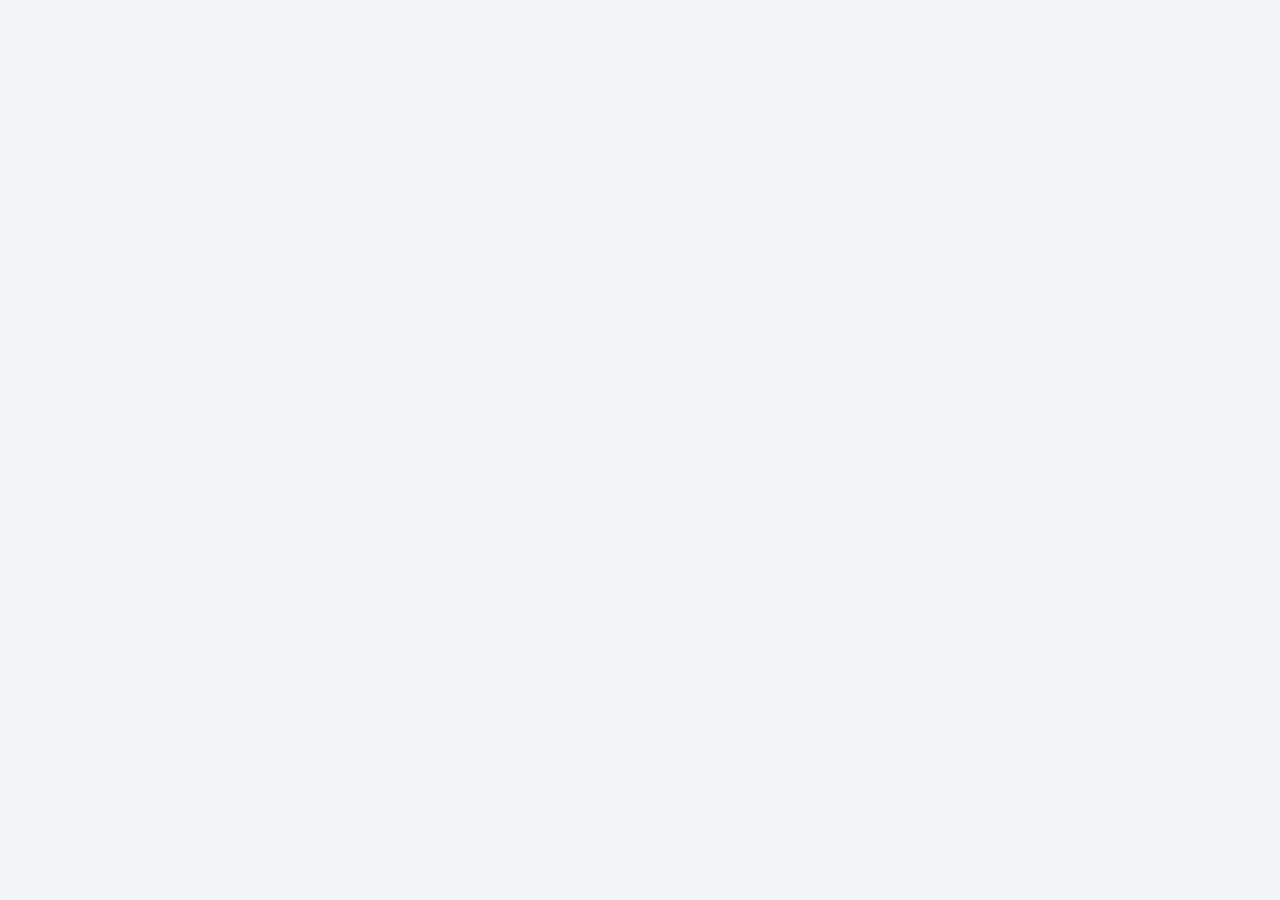
==== src/main/webapp/index.html @ 4ae6b3f8 "feat: 登录失败锁定落库持久化 + 前端 JSDoc 全量补齐 + 量纲口径统一 安全（P1-4）: - 新增 login_attempts 表（第 27 张表），失败计数与锁定截止时间持久化，T" ====
<!DOCTYPE html>
<html lang="zh-CN">
<head>
<meta charset="UTF-8">
<meta name="viewport" content="width=1440">
<title>监测总览 · 追风者 台风实况监测与灾害辅助分析平台</title>
<link rel="icon" type="image/svg+xml" href="assets/svg/logo-typhoon.svg">
<link rel="stylesheet" href="vendor/bootstrap.min.css">
<link rel="stylesheet" href="css/tokens.css">
<link rel="stylesheet" href="css/app.css">
<link rel="stylesheet" href="css/pages.css">
</head>
<body>
<div class="app">
  <header id="app-header"></header>
  <div class="page-title-bar" id="page-title"></div>
  <main class="page-body" id="page-body"></main>
</div>

<script src="vendor/jquery.min.js"></script>
<script src="vendor/bootstrap.bundle.min.js"></script>
<script src="js/api.js"></script>
<script src="js/ui.js"></script>
<script src="js/layout.js"></script>
<script src="js/pages/overview.js"></script>
</body>
</html>
---- src/main/webapp/css/tokens.css ----
/* ==========================================================================
   追风者 · 台风实况监测与灾害辅助分析平台
   Design Tokens —— 全部数值取自 Ardot 设计稿（fileId 728955385585345）
   颜色由设计稿 0~1 浮点值换算：hex = round(v * 255)
   ========================================================================== */

:root {
  /* ---------- 品牌与中性色 ---------- */
  --brand:        #0E5484;   /* 主色 · 平台蓝 */
  --brand-light:  #7FC4E8;   /* Logo 副弧线 / 地图海域点缀 */
  --ink:          #152A3D;   /* 正文 */
  --ink-2:        #5B6B7B;   /* 次要文字 */
  --ink-3:        #93A1B0;   /* 弱化文字 / 占位符 */
  --bg:           #F2F5F8;   /* 页面背景 / 内嵌块底 */
  --card:         #FFFFFF;   /* 卡片底 */
  --line:         #E4E9EF;   /* 边框 / 分隔线 */
  --row-alt:      #F7F9FB;   /* 表格隔行底 / 表头底 */
  --divider:      #D8E0E8;   /* 标题竖分隔条 */
  --brand-soft:   #E8F1F8;   /* 选中态浅蓝底（Tab / 图层开关 / 列表项） */

  /* ---------- 语义状态 ---------- */
  --danger:       #D8322B;   /* 未读红点 */
  --ok:           #2FA84F;
  --ok-bg:        #E8F6ED;
  --warn-ink:     #8A6A2A;
  --warn-bg:      #FFF8E8;
  --warn-line:    #F0DFB8;
  --high-ink:     #C0491F;
  --high-bg:      #F5E9E5;

  /* ---------- 台风强度等级（中国气象局分级） ---------- */
  --ty-ts:        #2FA84F;   /* 热带风暴 */
  --ty-sts:       #C77400;   /* 强热带风暴 */
  --ty-ty:        #E8833A;   /* 台风 */
  --ty-sty:       #D8322B;   /* 强台风 */
  --ty-super:     #8B4BB8;   /* 超强台风 */

  /* ---------- 预报机构标识色（forecast_agencies.display_color） ---------- */
  --ag-cma:       #E60012;   /* 中央气象台 */
  --ag-jma:       #0066CC;   /* 日本气象厅 */
  --ag-jtwc:      #FF9900;   /* 美国联合台风预警中心 */
  --ag-hko:       #00A650;   /* 中国香港天文台 */
  --ag-kma:       #8A2BE2;   /* 韩国气象厅 */
  --ag-ecmwf:     #964B00;   /* 欧洲中期天气预报中心 */
  --ag-nmc:       #2E8B57;   /* 国家气象中心 */
  --ag-sti:       #4169E1;   /* 上海台风研究所 */
  --ag-nchmf:     #FF6347;   /* 越南国家水文气象预报中心 */
  --ag-pagasa:    #FF00FF;   /* 菲律宾大气地球物理和天文管理局 */

  /* ---------- 地图图层 ---------- */
  --map-ocean:    #16283C;   /* 深色海面 */
  --map-land:     #1B4A69;   /* 陆地色块 */
  --map-land-2:   #31739A;   /* 次一级陆地 */
  --map-grid:     #2B5A7C;   /* 经纬网格（0.45 透明度） */
  --map-coast:    #5C8CB0;   /* 海岸线 */
  --map-label:    #9CC2DC;   /* 城市标注文字 */
  --map-axis:     #5C8CB0;   /* 经纬度刻度文字 */
  --map-sea:      #35688C;   /* 海域名称文字 */
  --map-frame:    #0E3B59;   /* 地图底（海域）底色，取自设计稿 */
  --map-legend-bg: rgba(13, 41, 64, 0.88);

  /* ---------- 圆角 ---------- */
  --r-card:  10px;
  --r-sm:     8px;
  --r-inner:  6px;
  --r-pill:   4px;

  /* ---------- 间距 ---------- */
  --gap-section:  12px;   /* 卡片之间 */
  --gap-card:     10px;   /* 卡片内元素之间 */
  --gap-inline:    8px;
  --pad-page:     16px;
  --pad-card:     16px;
  --pad-row:      10px;
  --pad-head:     10px;

  /* ---------- 尺寸 ---------- */
  --page-w:      1440px;
  --header-h:      60px;
  --col-side:     340px;
  --col-left:     276px;

  /* ---------- 字体 ---------- */
  --font-base: "Noto Sans SC", "PingFang SC", "Microsoft YaHei", "Hiragino Sans GB", sans-serif;
  --font-num:  "Inter", "Helvetica Neue", Arial, sans-serif;

  --fs-page-title: 18px;
  --fs-card-title: 14px;
  --fs-nav:        14px;
  --fs-body:       12px;
  --fs-head:       11px;
  --fs-sub:        11px;
  --fs-mini:       10px;
  --fs-metric:     22px;

  --fw-regular: 400;
  --fw-medium:  500;
  --fw-semi:    600;
  --fw-bold:    700;
}
---- src/main/webapp/css/app.css ----
/* ==========================================================================
   追风者 · 组件与布局系统
   类名由设计稿图层名转 kebab-case（如「卡片标题行」→ .panel-head）
   ========================================================================== */

/* ---------- Reset ---------- */
*, *::before, *::after { box-sizing: border-box; }
html, body { margin: 0; padding: 0; }
body {
  font-family: var(--font-base);
  font-size: var(--fs-body);
  color: var(--ink);
  background: var(--bg);
  -webkit-font-smoothing: antialiased;
  -moz-osx-font-smoothing: grayscale;
}
h1, h2, h3, h4, p { margin: 0; }
ul { margin: 0; padding: 0; list-style: none; }
a { color: inherit; text-decoration: none; }
button { font: inherit; color: inherit; background: none; border: 0; padding: 0; cursor: pointer; }
input, select { font: inherit; color: inherit; }
table { border-collapse: collapse; }

/* 数字统一使用 Inter（与设计稿一致） */
.num, .metric-value, .kv-value, .trow .cell-num { font-family: var(--font-num); }

/* ---------- App Shell ---------- */
.app {
  min-width: var(--page-w);
  min-height: 100vh;
  display: flex;
  flex-direction: column;
  background: var(--bg);
}

/* ---------- App Header / 全局导航 ---------- */
.app-header {
  flex: none;
  height: var(--header-h);
  padding: 0 20px;
  display: flex;
  align-items: center;
  justify-content: space-between;
  background: var(--card);
  border-bottom: 1px solid var(--line);
}
.brand { display: flex; align-items: center; gap: 10px; }
.brand-logo { width: 32px; height: 32px; display: block; flex: none; }
.brand-text { display: flex; flex-direction: column; gap: 1px; }
.brand-name { font-size: 17px; font-weight: var(--fw-bold); color: var(--brand); line-height: 1.15; }
.brand-sub { font-size: 9px; color: var(--ink-3); line-height: 1.15; white-space: nowrap; }

.main-nav { display: flex; align-items: center; gap: 24px; }
.navlink {
  font-size: var(--fs-nav);
  line-height: 20px;
  color: var(--ink-2);
  white-space: nowrap;
  transition: color .15s;
}
.navlink:hover { color: var(--brand); }
.navlink.is-active { color: var(--brand); font-weight: var(--fw-medium); }

.header-tools { display: flex; align-items: center; gap: 12px; }
.search-box {
  display: flex; align-items: center; gap: 8px;
  width: 196px; height: 34px; padding: 0 8px;
  background: var(--bg); border-radius: var(--r-inner);
}
.search-box svg { flex: none; }
.search-box input {
  width: 100%; border: 0; background: none; outline: none;
  font-size: 12px; color: var(--ink);
}
.search-box input::placeholder { color: var(--ink-3); }
.icon-btn {
  position: relative; flex: none;
  width: 34px; height: 34px; border-radius: var(--r-inner);
  background: var(--bg); display: grid; place-items: center;
}
.icon-btn:hover { background: #E8EEF4; }
.dot-badge {
  position: absolute; right: 4px; top: 6px;
  width: 8px; height: 8px; border-radius: 50%;
  background: var(--danger); border: 1px solid var(--card);
}
/* 未读数量「取不到」时的第三态：空心灰点。
   既不能画成红点（会谎称有未读），也不能直接隐藏（会谎称已全部读过）。
   悬停时由 JS 写上 title 说明原因。 */
.dot-badge.is-error {
  background: transparent;
  border-color: var(--text-3, #9AA7B2);
}
.user-chip {
  display: flex; align-items: center; gap: 8px;
  padding: 3px 6px; margin: -3px -6px;      /* 负边距抵消内边距：hover 底色有留白，静态几何仍与设计稿一致 */
  border-radius: var(--r-inner);
  cursor: pointer; transition: background .15s;
}
.user-chip:hover { background: #EDF2F7; }
.hs-user.is-open .user-chip { background: #E6EDF4; }   /* 无下拉箭头，用底色表示展开态 */
.user-chip:focus-visible { outline: 2px solid var(--brand-light); outline-offset: 1px; }
.avatar {
  width: 30px; height: 30px; border-radius: 50%; flex: none;
  background: var(--brand); color: #fff;
  font-size: 13px; font-weight: var(--fw-medium);
  display: grid; place-items: center;
}
.avatar.is-lg { width: 38px; height: 38px; font-size: 15px; }
.user-name { font-size: 13px; color: var(--ink); white-space: nowrap; }

/* 品牌区可点回首页 */
.brand { border-radius: var(--r-inner); cursor: pointer; }
.brand:hover .brand-name { color: #0B4470; }
.brand:focus-visible { outline: 2px solid var(--brand-light); outline-offset: 2px; }

/* ---------- 顶栏下拉面板（搜索 / 通知 / 用户菜单） ---------- */
.hdrop { position: relative; display: flex; align-items: center; flex: none; }
.hdrop .search-box { cursor: pointer; }

.drop-panel {
  position: absolute; top: calc(100% + 8px); z-index: 60;
  background: var(--card);
  border: 1px solid var(--line);
  border-radius: var(--r-sm);
  box-shadow: 0 8px 24px rgba(18, 43, 66, .14), 0 2px 6px rgba(18, 43, 66, .06);
  opacity: 0; visibility: hidden; transform: translateY(-4px);
  transition: opacity .16s, transform .16s, visibility .16s;
  overflow: hidden;
}
.hdrop.is-open .drop-panel { opacity: 1; visibility: visible; transform: translateY(0); }

.drop-panel.is-search { left: 0; width: 300px; }
.drop-panel.is-notice { right: 0; width: 330px; }
.drop-panel.is-user   { right: 0; width: 208px; }

.drop-head {
  display: flex; align-items: center; justify-content: space-between;
  padding: 10px 12px; border-bottom: 1px solid var(--line);
}
.drop-title { font-size: var(--fs-card-title); font-weight: var(--fw-medium); color: var(--ink); }
.drop-sub { font-size: var(--fs-mini); color: var(--ink-3); }
.drop-body { max-height: 340px; overflow-y: auto; }
.drop-empty { padding: 22px 12px; text-align: center; font-size: var(--fs-body); color: var(--ink-3); }

/* 搜索结果条目 */
.sr-item {
  display: flex; align-items: center; gap: 8px;
  padding: 9px 12px; border-bottom: 1px solid var(--line);
  transition: background .13s;
}
.sr-item:last-child { border-bottom: 0; }
.sr-item:hover { background: var(--brand-soft); }
.sr-name { font-size: var(--fs-body); color: var(--ink); font-weight: var(--fw-medium); }
.sr-code { font-size: var(--fs-sub); color: var(--ink-3); font-family: var(--font-num); }
.sr-item .tag { margin-left: auto; }
.sr-live { font-size: var(--fs-mini); color: var(--ok); white-space: nowrap; }

/* 通知条目 */
.nt-item {
  position: relative; display: flex; gap: 10px; align-items: flex-start;
  padding: 10px 12px 10px 15px; border-bottom: 1px solid var(--line);
  transition: background .13s;
}
.nt-item:last-child { border-bottom: 0; }
.nt-item:hover { background: var(--row-alt); }
.nt-bar { position: absolute; left: 0; top: 0; bottom: 0; width: 3px; }
.nt-item.level-warn .nt-bar { background: var(--danger); }
.nt-item.level-info .nt-bar { background: var(--brand); }
.nt-item.level-ok   .nt-bar { background: var(--ok); }
.nt-main { display: flex; flex-direction: column; gap: 3px; min-width: 0; flex: 1; }
.nt-title { font-size: var(--fs-body); color: var(--ink); font-weight: var(--fw-medium); }
.nt-desc { font-size: var(--fs-sub); color: var(--ink-2); line-height: 1.5; }
.nt-time { font-size: var(--fs-mini); color: var(--ink-3); flex: none; font-family: var(--font-num); }

/* 用户菜单 */
.drop-hero {
  display: flex; align-items: center; gap: 10px;
  padding: 12px; border-bottom: 1px solid var(--line);
}
.dh-text { display: flex; flex-direction: column; gap: 2px; min-width: 0; }
.dh-name { font-size: var(--fs-body); font-weight: var(--fw-medium); color: var(--ink); }
.dh-sub { font-size: var(--fs-mini); color: var(--ink-3); overflow: hidden; text-overflow: ellipsis; }
.drop-item {
  display: block; width: 100%; text-align: left;
  padding: 9px 12px; font-size: var(--fs-body); color: var(--ink);
  transition: background .13s;
}
.drop-item:hover { background: var(--brand-soft); color: var(--brand); }
.drop-item.is-danger { color: var(--danger); border-top: 1px solid var(--line); }
.drop-item.is-danger:hover { background: #FBEBEA; color: var(--danger); }

/* 通知红点：查看后清除 */
.dot-badge.is-cleared { display: none; }

/* ---------- 轻提示 ---------- */
.zfz-toast {
  position: fixed; left: 50%; bottom: 40px; z-index: 200;
  transform: translate(-50%, 12px);
  padding: 9px 16px; border-radius: var(--r-sm);
  background: rgba(21, 42, 61, .92); color: #fff;
  font-size: var(--fs-body); white-space: nowrap;
  opacity: 0; pointer-events: none;
  transition: opacity .2s, transform .2s;
}
.zfz-toast.is-show { opacity: 1; transform: translate(-50%, 0); }

/* ---------- 页面标题行 ---------- */
.page-title-bar {
  flex: none;
  display: flex; align-items: center; justify-content: space-between;
  gap: 10px; padding: 12px;
}
.title-group { display: flex; align-items: center; gap: 10px; }
/* 设计稿中 P2/P3/P4/P5 的标题行为整组居中（P1/P6-P10 为左对齐） */
.title-group.is-centered { margin-left: auto; margin-right: auto; }
.page-title { font-size: var(--fs-page-title); font-weight: var(--fw-medium); color: var(--ink); line-height: 1.4; white-space: nowrap; }
.title-sep { width: 1px; height: 14px; background: var(--divider); flex: none; }
.page-desc { font-size: 12px; color: var(--ink-3); white-space: nowrap; }
.title-meta { display: flex; align-items: center; gap: 10px; }
.title-meta .meta-item { display: flex; align-items: center; gap: 6px; font-size: 11px; color: var(--ink-3); white-space: nowrap; }
.title-meta .meta-item.is-ok { color: var(--ok); }

/* ---------- 页面主体与列 ---------- */
.page-body {
  flex: 1;
  display: flex; align-items: flex-start; gap: var(--gap-section);
  padding: var(--pad-page);
  min-height: 0;
}
.colstack { display: flex; flex-direction: column; gap: var(--gap-section); min-width: 0; }
.col-left  { width: 264px; flex: none; }
.col-map   { flex: 1; }
.col-right { width: 316px; flex: none; }
.col-main  { flex: 1; }
.col-side  { width: var(--col-side); flex: none; }
.col-fill  { flex: 1; }

/* ---------- 卡片 ---------- */
.panel {
  background: var(--card);
  border-radius: var(--r-card);
  padding: var(--pad-card);
  display: flex; flex-direction: column; gap: var(--gap-card);
  /* Ardot 的描边绘制在边框内侧，用 inset 阴影等价实现，不占用布局尺寸 */
  box-shadow: inset 0 0 0 1px var(--line);
}
.panel.is-flush { padding: 0; gap: 0; overflow: hidden; }
.panel.is-tight { gap: 9px; }
.panel.is-warn { background: var(--warn-bg); border: 1px solid var(--warn-line); }
.panel.is-soft { background: var(--bg); }

.panel-head {
  display: flex; align-items: center; justify-content: space-between;
  gap: 8px;
}
.panel-head.is-top { align-items: flex-start; }
.panel-title { font-size: var(--fs-card-title); font-weight: var(--fw-medium); color: var(--ink); line-height: 1.35; }
.panel-sub { font-size: var(--fs-sub); color: var(--ink-3); line-height: 1.4; white-space: nowrap; }
.panel-title-row { display: flex; align-items: baseline; gap: 8px; }

/* ---------- 表格（CSS Grid，列宽取自设计稿） ---------- */
.tbl { display: flex; flex-direction: column; gap: var(--gap-card); }
.tbl-head, .trow {
  display: grid;
  grid-template-columns: var(--cols);
  gap: 10px;
  align-items: center;
  padding: var(--pad-head) var(--pad-row);
  border-radius: var(--r-inner);
}
.tbl-head {
  background: var(--row-alt);
  font-size: var(--fs-head); font-weight: var(--fw-medium); color: var(--ink-2);
  line-height: 1.5;
}
.trow { font-size: var(--fs-body); color: var(--ink-2); line-height: 1.5; }
.trow.is-alt { background: var(--row-alt); }
.trow .cell-strong { color: var(--ink); font-weight: var(--fw-medium); }
.trow .cell-num { color: var(--ink-2); }
.trow .cell-link { color: var(--brand); font-weight: var(--fw-medium); cursor: pointer; }
.trow .cell-link:hover { text-decoration: underline; }

/* 表格内操作列（编辑 / 重置 / 禁用 / 启用） */
.cell-ops { display: flex; align-items: center; gap: 5px; flex-wrap: wrap; }
.cell-act {
  font-size: var(--fs-body); font-weight: var(--fw-medium);
  color: var(--brand); cursor: pointer;
  border-radius: 4px; padding: 1px 3px; margin: -1px -3px;
  transition: background .13s, color .13s;
}
.cell-act:hover { background: var(--brand-soft); text-decoration: underline; }
.cell-act:active { background: #D6E6F3; }
.cell-act.is-danger { color: var(--danger); }
.cell-act.is-danger:hover { background: #FBEBEA; }
.cell-act:focus-visible { outline: 2px solid var(--brand-light); outline-offset: 1px; }
.cell-act-sep { width: 1px; height: 10px; background: var(--divider); flex: none; }
.cell-truncate { overflow: hidden; text-overflow: ellipsis; white-space: nowrap; }

/* ---------- 徽标 / 状态 ---------- */
.tag {
  display: inline-flex; align-items: center; gap: 4px;
  padding: 3px 6px; border-radius: var(--r-pill);
  font-size: var(--fs-mini); font-weight: var(--fw-medium); line-height: 1.3;
  white-space: nowrap;
}
.tag.is-ts      { color: var(--ty-ts);    background: #E8F6ED; }
.tag.is-sts     { color: var(--ty-sts);   background: #FBF1E0; }
.tag.is-ty      { color: var(--ty-ty);    background: #FDF0E6; }
.tag.is-sty     { color: var(--ty-sty);   background: #FBEAE8; }
.tag.is-super   { color: var(--ty-super); background: #F3EAF9; }
.tag.is-neutral { color: var(--ink-2);    background: var(--bg); }
.tag.is-ok      { color: var(--ok);       background: var(--ok-bg); }
.tag.is-warn    { color: var(--warn-ink); background: var(--warn-bg); }

.txt-ok    { color: var(--ok); }
.txt-warn  { color: var(--warn-ink); }
.txt-high  { color: var(--high-ink); }
.txt-muted { color: var(--ink-3); }
.txt-brand { color: var(--brand); }

.status-dot { width: 6px; height: 6px; border-radius: 50%; background: var(--ok); flex: none; }

/* ---------- 指标网格与指标块 ---------- */
.metric-grid { display: grid; grid-template-columns: repeat(2, minmax(0, 1fr)); gap: 10px; }
.metric-tile {
  background: var(--bg); border-radius: var(--r-sm);
  padding: 10px; display: flex; flex-direction: column; gap: 3px;
}
/* 台风实况参数块：设计稿为 #F7F9FB 底、6px 圆角、8px 内边距 */
.metric-tile.is-param {
  background: var(--row-alt); border-radius: var(--r-inner);
  padding: 8px; gap: 2px;
}
.metric-tile.is-param .metric-value { font-size: 15px; }
.metric-tile.is-param .metric-label { color: var(--ink-2); }
.metric-tile .metric-label { font-size: var(--fs-mini); color: var(--ink-3); line-height: 1.4; }
.metric-tile .metric-value { font-size: 17px; font-weight: var(--fw-medium); color: var(--ink); line-height: 1.3; }
.metric-tile .metric-sub { font-size: var(--fs-mini); color: var(--ink-3); line-height: 1.4; }

.metric-row { display: grid; grid-template-columns: repeat(5, minmax(0, 1fr)); gap: 11px; }
.metric-block {
  background: var(--bg); border-radius: var(--r-sm); padding: 12px;
  display: flex; flex-direction: column; gap: 4px;
}
.metric-block .metric-label { font-size: var(--fs-mini); color: var(--ink-2); line-height: 1.4; }
.metric-block .metric-value { font-size: var(--fs-metric); font-weight: var(--fw-bold); color: var(--brand); line-height: 1.2; }
.metric-block .metric-sub { font-size: var(--fs-mini); color: var(--ink-3); line-height: 1.4; }

/* ---------- 键值行 ---------- */
.kv { display: flex; flex-direction: column; gap: 3px; }
.kv-row { display: flex; align-items: center; justify-content: space-between; gap: 8px; }
.kv-name { font-size: var(--fs-mini); color: var(--ink-3); line-height: 1.4; }
.kv-value { font-size: 13px; font-weight: var(--fw-medium); color: var(--brand); line-height: 1.4; white-space: nowrap; }
.kv-desc { font-size: var(--fs-mini); color: var(--ink-2); line-height: 1.4; }

/* 简单列表行（左文右值） */
.rows { display: flex; flex-direction: column; gap: 8px; }
.row-item { display: flex; align-items: center; justify-content: space-between; gap: 8px; }
.row-item .row-name { font-size: var(--fs-body); color: var(--ink); line-height: 1.5; }
.row-item .row-value { font-size: var(--fs-sub); font-weight: var(--fw-medium); line-height: 1.5; white-space: nowrap; }
.row-item .row-meta { font-size: var(--fs-mini); color: var(--ink-3); line-height: 1.4; }

/* 双行信息项（标题 + 说明） */
.stack-item { display: flex; flex-direction: column; gap: 2px; }
.stack-item .stack-title { font-size: var(--fs-sub); font-weight: var(--fw-medium); color: var(--ink); line-height: 1.4; }
.stack-item .stack-desc  { font-size: var(--fs-mini); color: var(--ink-2); line-height: 1.4; }
.stack-item .stack-meta  { font-size: 9px; color: var(--ink-3); line-height: 1.4; }

/* ---------- 分段控件 / Tab ---------- */
.tabs {
  display: flex; padding: 3px; height: 30px;
  background: var(--bg); border-radius: var(--r-inner);
}
.tab {
  flex: 1; border-radius: var(--r-pill);
  display: grid; place-items: center;
  font-size: 12px; color: var(--ink-2);
  transition: color .15s;
}
.tab:hover { color: var(--brand); }
.tab.is-active {
  background: var(--card);
  color: var(--brand); font-weight: var(--fw-medium);
}

/* ---------- 按钮 ---------- */
.zbtn {
  height: 30px; padding: 0 14px; border-radius: var(--r-inner);
  display: inline-flex; align-items: center; justify-content: center; gap: 6px;
  font-size: var(--fs-body); font-weight: var(--fw-medium);
  background: var(--bg); color: var(--ink-2);
  transition: all .15s;
}
.zbtn:hover { background: #E8EEF4; }
.zbtn:active { background: #DCE4EC; }
.zbtn:disabled { opacity: .5; cursor: default; pointer-events: none; }
.zbtn:focus-visible { outline: 2px solid var(--brand-light); outline-offset: 1px; }
.zbtn.is-primary { background: var(--brand); color: #fff; }
.zbtn.is-primary:hover { background: #0B4770; }
.zbtn.is-primary:active { background: #093C61; }
.zbtn.is-outline { background: var(--card); border: 1px solid var(--line); }
.zbtn.is-outline:hover { background: var(--brand-soft); border-color: var(--brand-light); color: var(--brand); }
.zbtn.is-outline:active { background: #D6E6F3; }
.zbtn.is-sm { height: 26px; padding: 0 10px; font-size: var(--fs-sub); }
.zbtn-row { display: flex; gap: 8px; }
.zbtn-row .zbtn { flex: 1; }

/* ---------- 台风列表项 ---------- */
.ty-list { display: flex; flex-direction: column; gap: 8px; }
.ty-item {
  display: flex; flex-direction: column; gap: 5px;
  padding: 10px;
  border-radius: var(--r-sm);
  background: var(--card); cursor: pointer;
  box-shadow: inset 0 0 0 1px var(--line);
  transition: box-shadow .15s, background .15s;
}
.ty-item:hover { box-shadow: inset 0 0 0 1px #B7CBDB; }
.ty-item.is-active { box-shadow: inset 0 0 0 1px var(--brand); background: var(--brand-soft); }
.ty-item-top { display: flex; align-items: center; justify-content: space-between; gap: 8px; }
.ty-item-name { font-size: 13px; font-weight: var(--fw-medium); color: var(--ink); line-height: 1.4; }
.ty-item-sub { font-size: var(--fs-head); color: var(--ink-2); line-height: 1.4; }
.ty-item-level { font-size: var(--fs-head); font-weight: var(--fw-medium); line-height: 1.4; white-space: nowrap; }

/* ---------- 地图 ---------- */
.map-card { display: flex; flex-direction: column; background: var(--card); border-radius: var(--r-card); overflow: hidden; }
.map-toolbar {
  flex: none; height: 40px; padding: 5px 0;
  display: flex; align-items: center; justify-content: space-between;
}
/* 底图切换：白底 + 外框的分段控件 */
.map-basemaps {
  display: flex; align-items: center; padding: 3px;
  height: 30px; background: var(--card);
  border-radius: var(--r-inner);
  box-shadow: inset 0 0 0 1px var(--line);
}
.basemap {
  height: 24px; padding: 0 6px; border-radius: var(--r-pill);
  display: grid; place-items: center;
  font-size: 12px; color: var(--ink-2);
  transition: color .15s;
}
.basemap:hover { color: var(--brand); }
.basemap.is-active { background: var(--brand-soft); color: var(--brand); font-weight: var(--fw-medium); }

/* 图层开关：独立胶囊 */
.layer-switches { display: flex; align-items: center; gap: 8px; }
.layer-toggle {
  height: 24px; padding: 0 6px; border-radius: var(--r-pill);
  display: grid; place-items: center;
  font-size: 11px; color: var(--ink-2); background: var(--bg);
  transition: all .15s;
}
.layer-toggle:hover { color: var(--brand); }
.layer-toggle.is-active { background: var(--brand-soft); color: var(--brand); font-weight: var(--fw-medium); }
.layer-toggle.is-off { background: var(--bg); color: var(--ink-3); }

/* 地图画布：宽度随中列弹性、高度按 804:640 等比派生。
   二者锁定同一比例后，底图与所有矢量图层在任意视口宽度下都同比例铺满，
   零变形、零裁切（1440 设计宽下恰为 804×640，与设计稿一致）。 */
.map-canvas {
  position: relative; overflow: hidden; background: var(--map-frame);
  aspect-ratio: 804 / 640;
}
/* 底图 <img> 与矢量图层统一铺满画布：
   注意 <img> 是替换元素，只给 inset:0 它会退回固有尺寸（804×640）而不随容器缩放，
   必须显式声明 width/height 才会参与自适应。 */
.map-layer { position: absolute; inset: 0; width: 100%; height: 100%; }
.map-layer.is-hidden { display: none; }
/* 与 SVG 图层的 preserveAspectRatio="xMidYMid slice" 同语义，保证叠层严丝合缝 */
.map-canvas > img.map-layer { object-fit: cover; }

/* 台风螺旋云系仅在「卫星云图」底图下显示 */
.map-canvas .ty-cloud { display: none; }
.map-canvas[data-basemap="sat"] .ty-cloud { display: block; }

/* 图层开关：SVG 组不匹配 .map-layer 选择器，需单独声明 */
.ty-wind.is-hidden,
.ty-center.is-hidden { display: none; }
.map-legend {
  position: absolute; left: 16px; bottom: 44px; width: 175px;
  padding: 12px; border-radius: var(--r-sm);
  background: var(--map-legend-bg);
  box-shadow: inset 0 0 0 1px rgba(255, 255, 255, .12);
  display: flex; flex-direction: column; gap: 7px;
}
.legend-item { display: flex; align-items: center; gap: 8px; font-size: var(--fs-mini); color: rgba(255,255,255,.88); line-height: 1.3; }
.legend-item svg { flex: none; }
.map-scale { position: absolute; right: 24px; bottom: 12px; text-align: center; }
.map-scale .map-scale-bar { display: block; margin: 0 auto 3px; }
.map-scale .map-scale-text { font-size: var(--fs-mini); color: var(--map-label); }

/* ---------- 时间轴 ---------- */
.timeline {
  flex: none; height: 64px; padding: 0 12px;
  display: flex; align-items: center; gap: 14px;
  background: var(--card); border-top: 1px solid var(--line);
}
.play-btn {
  flex: none; width: 34px; height: 34px; border-radius: 50%;
  background: var(--brand); display: grid; place-items: center;
  transition: background .15s;
}
.play-btn:hover { background: #0B4770; }
.play-btn.is-playing { background: #0B4770; }
/* 设计稿：标签行在上、进度条在下 */
.timeline-track { flex: 1; display: flex; flex-direction: column; gap: 7px; }
.timeline-labels {
  position: relative;
  display: flex; align-items: center; justify-content: space-between;
  font-size: var(--fs-mini); color: var(--ink-3); line-height: 1;
}
/* 「当前」时刻固定居中（与设计稿一致），由回放逻辑更新文字 */
.timeline-labels .is-current {
  position: absolute; left: 50%; transform: translateX(-50%);
  color: var(--brand); font-weight: var(--fw-medium);
}
.zbar { position: relative; height: 8px; border-radius: 4px; background: var(--line); cursor: pointer; }
.zbar-fill { position: absolute; left: 0; top: 0; bottom: 0; border-radius: 4px; background: var(--brand); }

/* ---------- 图表 ---------- */
.chart { width: 100%; display: block; }
.chart-legend { display: flex; align-items: center; gap: 14px; flex-wrap: wrap; }
.chart-legend .legend-item { font-size: var(--fs-mini); color: var(--ink-2); }

/* ---------- 进度条（一致性等） ---------- */
.bar-line { display: flex; align-items: center; gap: 8px; }
.bar-line .bar { flex: 1; height: 6px; border-radius: 3px; background: var(--line); overflow: hidden; }
.bar-line .bar > i { display: block; height: 100%; border-radius: 3px; background: var(--brand); }
.bar-line .bar-value { font-size: var(--fs-mini); font-weight: var(--fw-medium); white-space: nowrap; }

/* ---------- 搜索 / 选择控件 ---------- */
.field {
  display: flex; flex-direction: column; gap: 4px;
}
.field .field-label { font-size: var(--fs-mini); color: var(--ink-3); }
.input, .select {
  height: 34px; padding: 0 10px; width: 100%;
  background: var(--bg); border: 1px solid transparent; border-radius: var(--r-inner);
  font-size: var(--fs-body); color: var(--ink); outline: none;
}
.input:focus, .select:focus { border-color: var(--brand); background: var(--card); }
.input::placeholder { color: var(--ink-3); }
.input-with-icon { position: relative; }
.input-with-icon svg { position: absolute; left: 10px; top: 50%; transform: translateY(-50%); }
.input-with-icon .input { padding-left: 30px; }

/* ---------- 滑块（沙盘参数） ---------- */
.slider-row { display: flex; flex-direction: column; gap: 5px; }
.slider-head { display: flex; align-items: center; justify-content: space-between; gap: 8px; }
.slider-name { font-size: var(--fs-sub); color: var(--ink); line-height: 1.4; }
.slider-value { font-size: var(--fs-sub); font-weight: var(--fw-medium); color: var(--brand); }
.slider {
  -webkit-appearance: none; appearance: none;
  width: 100%; height: 14px; background: transparent; outline: none; cursor: pointer;
}
.slider::-webkit-slider-runnable-track { height: 4px; border-radius: 2px; background: var(--line); }
.slider::-webkit-slider-thumb {
  -webkit-appearance: none; appearance: none;
  width: 14px; height: 14px; margin-top: -5px; border-radius: 50%;
  background: var(--card); border: 2px solid var(--brand);
}
.slider::-moz-range-track { height: 4px; border-radius: 2px; background: var(--line); }
.slider::-moz-range-thumb { width: 12px; height: 12px; border-radius: 50%; background: var(--card); border: 2px solid var(--brand); }
.slider-range { display: flex; justify-content: space-between; font-size: 9px; color: var(--ink-3); }

/* ---------- 情景 / 问答列表 ---------- */
.scene-item, .qa-item { display: flex; flex-direction: column; gap: 3px; }
.scene-item { padding: 8px 10px; border: 1px solid var(--line); border-radius: var(--r-inner); background: var(--card); }
.scene-item.is-active { border-color: var(--brand); background: #F4F9FD; }
.scene-item .scene-name { font-size: var(--fs-sub); font-weight: var(--fw-medium); color: var(--ink); line-height: 1.4; }
.scene-item .scene-desc { font-size: var(--fs-mini); color: var(--ink-3); line-height: 1.4; }
.qa-item .qa-q { font-size: var(--fs-sub); font-weight: var(--fw-medium); color: var(--ink); line-height: 1.45; }
.qa-item .qa-a { font-size: var(--fs-mini); color: var(--ink-2); line-height: 1.5; }

/* ---------- 免责 / 提示 ---------- */
.note {
  background: var(--warn-bg); border: 1px solid var(--warn-line);
  border-radius: var(--r-sm); padding: 10px 12px;
  font-size: var(--fs-mini); color: var(--warn-ink); line-height: 1.55;
}
.note.is-plain { background: var(--bg); border-color: var(--line); color: var(--ink-2); }

/* ---------- 工具类 ---------- */
.text-center { text-align: center; }
.text-right { text-align: right; }
.flex-between { display: flex; align-items: center; justify-content: space-between; gap: 8px; }
.flex-center { display: flex; align-items: center; gap: 6px; }
.flex-fill-x { flex: 1; min-width: 0; }
.mono { font-family: var(--font-num); }
.nowrap { white-space: nowrap; }
.mt-auto { margin-top: auto; }
.divider-h { height: 1px; background: var(--line); }
.muted-note { font-size: 9px; color: var(--ink-3); line-height: 1.5; }

/* ==========================================================================
   Bootstrap 兼容层
   Bootstrap 5.3.3 先于 tokens.css / app.css 载入，此处把它的 reboot 默认值
   复位到设计稿口径，确保最终视觉完全由本设计系统决定。
   （命名冲突的组件类已改为 .panel / .zbtn / .navlink / .zbar / .colstack）
   ========================================================================== */
h1, h2, h3, h4, h5, h6 { margin: 0; font-size: inherit; font-weight: inherit; line-height: inherit; }
p, ul, ol, dl, figure, blockquote, hr { margin: 0; }
ul, ol { padding-left: 0; list-style: none; }
a, a:hover { color: inherit; text-decoration: none; }
svg { display: block; flex: none; }
label { display: inline-block; margin-bottom: 0; }
button:not(:disabled) { cursor: pointer; }
body { line-height: 1.5; }
---- src/main/webapp/css/pages.css ----
/* ==========================================================================
   追风者 · 页面级组件
   对应设计稿中「只在某一页出现」的元素：地图标注 / 热力图 / 沙盘路径 /
   参数控件 / 分布条 / 卫星云图 等。所有色值与尺寸取自设计稿导出图。
   ========================================================================== */

/* ---------- 布局微调 ---------- */
.page-body { align-items: flex-start; }
/* P1 地图列：高度不再写死 744px（旧值 = 工具栏 40 + 画布 640 + 时间轴 64），
   改由地图画布按 804:640 等比派生 —— 1440 设计宽下仍算得 744px、与设计稿逐像素一致；
   更宽/更窄视口下地图整体等比缩放，底图与各矢量图层不会互相脱节。 */
.panel-body { display: flex; flex-direction: column; gap: var(--gap-card); }

/* --------------------------------------------------------------------------
   卡片头部：标题永不被压成竖排
   标题不换行；副标题过长时整体折到第二行并右对齐（与设计稿 P2 / P4 一致）
   -------------------------------------------------------------------------- */
.panel-head { flex-wrap: wrap; row-gap: 3px; }
.panel-head > .panel-title { flex: none; white-space: nowrap; }
.panel-head > .panel-sub { margin-left: auto; }
.panel-head > .zbtn-row { flex: none; }
.panel-title-row > .panel-sub { margin-left: 0; }

/* 按钮文字不折行 */
.zbtn { white-space: nowrap; flex: none; }

/* 列表行：标签可压缩、取值不折行 */
.row-item { flex-wrap: nowrap; }
.row-item .row-name { flex: 0 1 auto; min-width: 0; }
.row-item .row-value { flex: 0 0 auto; }

/* ==========================================================================
   地图（深色实况图）标注
   ========================================================================== */
.map-layer text { font-family: var(--font-base); }
.map-city-label { font-size: 9px; fill: #9CC2DC; }
.map-sea-label  { font-size: 11px; fill: #35688C; }
.map-axis-label { font-size: 9px; fill: #5C8CB0; font-family: var(--font-num); }

/* ==========================================================================
   浅色分析地图（P3 热力图 / P6 沙盘推演图）
   底图按经纬框非等比拉伸；所有文字用 HTML 浮层，保持字号不被拉伸。
   ========================================================================== */
/* 容器保持设计稿原始宽高比（P3 1040×300 / P6 1012×366），保证底图不被变形 */
.lmap { position: relative; width: 100%; overflow: hidden; background: #F7F9FB; }
.lmap-heat { aspect-ratio: 1040 / 300; }
.lmap-sandbox { aspect-ratio: 1012 / 366; }
.lmap-svg { position: absolute; inset: 0; width: 100%; height: 100%; }

.flabel {
  position: absolute; transform: translate(-50%, -50%);
  font-size: 11px; color: #5B6B7B; white-space: nowrap; pointer-events: none;
}
.lmap-heat .flabel { font-size: 9px; }
.flabel.is-axis { font-size: 9px; color: #93A1B0; font-family: var(--font-num); }
.flabel.is-prov { font-size: 10px; color: #6B7B8C; }
.flabel.is-typhoon { font-size: 11px; font-weight: 500; color: #152A3D; }

.lmap-legend {
  position: absolute; left: 81.5%; top: 3.3%;
  background: rgba(255, 255, 255, .92); border-radius: var(--r-sm);
  box-shadow: inset 0 0 0 1px var(--line);
  padding: 10px 12px; display: flex; flex-direction: column; gap: 7px;
}
.lmap-legend-item { display: flex; align-items: center; gap: 8px; font-size: var(--fs-mini); color: var(--ink-2); white-space: nowrap; }
.lmap-legend-bar { width: 22px; height: 2.4px; border-radius: 2px; flex: none; }

/* 图例色块 */
.dot-sq { width: 10px; height: 10px; border-radius: 2px; display: inline-block; flex: none; margin-right: 6px; }
.chart-legend .legend-item { display: inline-flex; align-items: center; font-size: var(--fs-mini); color: var(--ink-2); }
.heat-legend { padding-top: 2px; }

/* ==========================================================================
   P4 检索条胶囊
   ========================================================================== */
.chips { display: flex; align-items: center; gap: 10px; }
.chip {
  display: inline-flex; align-items: center; gap: 6px;
  height: 34px; padding: 0 12px;
  background: var(--row-alt); border-radius: var(--r-inner);
  font-size: var(--fs-body);
}
.chip-k { font-style: normal; color: var(--ink-3); }
.chip-v { color: var(--ink); font-weight: var(--fw-medium); }

/* ==========================================================================
   P8 检索条件字段
   ========================================================================== */
.query-form { display: flex; flex-direction: column; gap: var(--gap-card); }
.query-fields { display: grid; grid-template-columns: repeat(4, minmax(0, 1fr)); gap: 10px; }
.field-box {
  height: 48px; padding: 7px 10px;
  background: var(--row-alt); border-radius: var(--r-inner);
  display: flex; flex-direction: column; justify-content: center; gap: 2px;
}
.field-box-label { font-size: 9px; color: var(--ink-3); line-height: 1.3; }
.field-box-value { font-size: 11px; color: var(--ink); font-weight: var(--fw-medium); line-height: 1.4; }
.field-box-value.is-hint { color: var(--ink-2); font-weight: var(--fw-regular); }
.zbtn-row.is-inline { justify-content: flex-start; }
.zbtn-row.is-inline .zbtn { flex: none; }

/* ==========================================================================
   P5 / P8 统计型键值行
   ========================================================================== */
.kv-lines { display: flex; flex-direction: column; gap: 12px; }
.kv-line { display: flex; flex-direction: column; gap: 2px; }
.kv-line-k { font-size: var(--fs-mini); color: var(--ink-3); line-height: 1.4; }
.kv-line-v { font-size: var(--fs-body); color: var(--ink); font-weight: var(--fw-medium); line-height: 1.45; }
.kv-line-v .kv-strong { color: var(--brand); }

.rows .row-item.is-sm .row-name { font-size: var(--fs-sub); color: var(--ink-2); }
.rows .row-item.is-sm .row-value { font-size: var(--fs-sub); }

/* ==========================================================================
   P10 系统参数设置
   ========================================================================== */
.param-rows { display: flex; flex-direction: column; gap: 10px; }
.param-row { display: flex; align-items: center; justify-content: space-between; gap: 10px; }
.param-left { display: flex; flex-direction: column; gap: 1px; min-width: 0; }
.param-key { font-size: var(--fs-sub); color: var(--brand); font-family: var(--font-num); line-height: 1.4; }
.param-desc { font-size: var(--fs-mini); color: var(--ink-3); line-height: 1.4; }
.param-value { font-size: var(--fs-sub); color: var(--ink); font-weight: var(--fw-medium); white-space: nowrap; }

/* ==========================================================================
   双行信息项列表
   ========================================================================== */
.stack-list { display: flex; flex-direction: column; gap: 12px; }

/* ==========================================================================
   P4 风险评估
   ========================================================================== */
.metric-tile.is-risk { background: #FDF6E8; }
.metric-tile.is-risk .metric-value { color: #C77400; }
.col-fill .metric-row { grid-template-columns: repeat(4, minmax(0, 1fr)); }

.dist-rows .row-value { display: inline-flex; align-items: center; gap: 6px; }
.dist-rows .num-txt { font-family: var(--font-num); color: var(--ink); font-weight: var(--fw-medium); }
.dist-rows .risk-sep { font-style: normal; color: var(--ink-3); }
.dist-rows em { font-style: normal; }

.slot-row {
  display: grid; grid-template-columns: 168px 1fr; align-items: center; gap: 10px;
  padding: 10px; border-radius: var(--r-inner);
}
.slot-time { font-size: var(--fs-body); color: var(--ink); font-weight: var(--fw-medium); font-family: var(--font-num); }
.slot-body { font-size: var(--fs-body); line-height: 1.5; }
.slot-body b { font-weight: var(--fw-medium); }
.slot-row.is-mid  { background: #FDF6E8; }
.slot-row.is-mid  .slot-body b { color: #C77400; }
.slot-row.is-high { background: #FDEDEC; }
.slot-row.is-high .slot-body b { color: #D8322B; }
.slot-row.is-low  { background: #EAF7EF; }
.slot-row.is-low  .slot-body b { color: #2FA84F; }
.slot-body .slot-desc { color: #5B6B7B; }

/* P4 右侧评分 */
.risk-score { display: flex; flex-direction: column; gap: 6px; }
.risk-score-head { display: flex; align-items: baseline; justify-content: space-between; gap: 8px; }
.risk-score-value { font-size: 26px; font-weight: var(--fw-bold); line-height: 1.15; }
.risk-score-sub { font-size: var(--fs-mini); color: var(--ink-2); }

/* ==========================================================================
   P3 分歧量化
   ========================================================================== */
.km-rows { display: flex; flex-direction: column; gap: 6px; }
.km-row { display: flex; align-items: center; justify-content: space-between; gap: 12px; padding: 3px 0; }
.km-name { font-size: var(--fs-sub); color: var(--ink-2); }
.km-value { font-size: var(--fs-body); color: var(--ink); font-weight: var(--fw-medium); font-family: var(--font-num); white-space: nowrap; }
.km-index { display: flex; flex-direction: column; gap: 6px; padding-top: 4px; }
.km-index .bar-line { gap: 10px; }
.km-index-value { font-size: 20px; font-weight: var(--fw-bold); color: #E8833A; line-height: 1.2; text-align: right; font-family: var(--font-num); }
.km-index-value small { font-size: var(--fs-sub); font-weight: var(--fw-regular); color: var(--ink-2); }

/* ==========================================================================
   P7 分组水平条形图
   ========================================================================== */
.hg { display: flex; flex-direction: column; gap: 16px; }
.hg-group { display: grid; grid-template-columns: 44px 1fr; align-items: center; gap: 12px; }
.hg-name { font-size: var(--fs-sub); color: var(--ink); font-weight: var(--fw-medium); }
.hg-bars { display: flex; flex-direction: column; gap: 5px; }
.hg-row { display: flex; align-items: center; gap: 10px; }
.hg-track { position: relative; flex: 1; height: 11px; border-radius: 2px; background: var(--row-alt); }
.hg-track > i { position: absolute; left: 0; top: 0; bottom: 0; border-radius: 2px; }
.hg-value { width: 46px; flex: none; font-size: var(--fs-mini); color: var(--ink-2); font-family: var(--font-num); }
.hg-legend { padding-top: 4px; }

/* ==========================================================================
   P8 峰值强度分布
   ========================================================================== */
.dist { display: flex; flex-direction: column; gap: 9px; }
.dist-row { display: grid; grid-template-columns: 60px 1fr 44px; align-items: center; gap: 10px; }
.dist-name { font-size: var(--fs-sub); color: var(--ink); }
.dist-track { position: relative; height: 11px; border-radius: 2px; background: var(--row-alt); }
.dist-track > i { position: absolute; left: 0; top: 0; bottom: 0; border-radius: 2px; }
.dist-count { font-size: var(--fs-mini); color: var(--ink-2); text-align: right; font-family: var(--font-num); }

/* P8 导出记录 */
.export-rows .row-meta { flex: 1; min-width: 0; overflow: hidden; text-overflow: ellipsis; white-space: nowrap; }
.export-rows .row-value { color: var(--ink); }
.export-rows .row-date { font-size: var(--fs-mini); color: var(--ink-3); font-family: var(--font-num); }

/* ==========================================================================
   P2 台风详情
   ========================================================================== */
.detail-hero { display: flex; flex-direction: column; gap: 6px; }
.detail-hero-top { display: flex; align-items: flex-start; justify-content: space-between; gap: 12px; }
.hero-name { display: flex; align-items: center; gap: 10px; }
.hero-name .hero-cn { font-size: 22px; font-weight: var(--fw-bold); color: var(--ink); line-height: 1.2; }
.hero-name .hero-en { font-size: 22px; font-weight: var(--fw-bold); color: var(--brand); line-height: 1.2; letter-spacing: .5px; }
.hero-tags { display: flex; align-items: center; gap: 8px; }
.hero-meta { font-size: var(--fs-sub); color: var(--ink-2); }
.tag.is-active { color: var(--ok); background: var(--ok-bg); }

.wc-rows { display: flex; flex-direction: column; gap: 9px; }
.wc-row { display: flex; flex-direction: row; align-items: center; gap: 8px; }
.wc-head { display: flex; align-items: center; gap: 6px; flex: none; }
.wc-dot { width: 7px; height: 7px; border-radius: 50%; flex: none; }
.wc-name { font-size: var(--fs-sub); font-weight: var(--fw-medium); white-space: nowrap; }
.wc-values { font-size: var(--fs-mini); color: var(--ink-2); font-family: var(--font-num); letter-spacing: .2px; white-space: nowrap; }

.satellite { position: relative; border-radius: var(--r-inner); overflow: hidden; background: #12233A; }
.sat-svg { display: block; width: 100%; height: auto; }
.sat-caption {
  position: absolute; left: 10px; bottom: 7px;
  font-size: 9px; color: rgba(255, 255, 255, .82); font-family: var(--font-num);
}

/* ==========================================================================
   P6 沙盘
   ========================================================================== */
.sandbox-scenes { display: flex; flex-direction: column; gap: 8px; }
.scene-item .scene-head { display: flex; align-items: center; justify-content: space-between; gap: 8px; }
.scene-item .scene-risk { font-size: var(--fs-mini); font-weight: var(--fw-medium); white-space: nowrap; }
.scene-item .scene-lines { display: flex; flex-direction: column; gap: 1px; }

/* 滑块参数 */
.slider-list { display: flex; flex-direction: column; gap: 12px; }
.baseline-pick {
  display: flex; align-items: center; justify-content: space-between; gap: 8px;
  padding: 8px 10px; background: var(--row-alt); border-radius: var(--r-inner);
}
.baseline-pick .bp-label { font-size: 9px; color: var(--ink-3); }
.baseline-pick .bp-name { font-size: var(--fs-sub); color: var(--ink); font-weight: var(--fw-medium); }

/* ==========================================================================
   P7 问卷
   ========================================================================== */
.qa-list { display: flex; flex-direction: column; gap: 10px; }

/* ==========================================================================
   P9 接口说明
   ========================================================================== */
.code-txt { font-family: var(--font-num); font-size: var(--fs-body); }
.method { font-family: var(--font-num); font-weight: var(--fw-bold); font-size: var(--fs-head); letter-spacing: .4px; }
.method.is-post { color: #2FA84F; }
.method.is-get  { color: var(--brand); }
.api-path { color: var(--ink-2); font-family: var(--font-num); }
.agency-code { font-family: var(--font-num); font-weight: var(--fw-bold); font-size: var(--fs-head); letter-spacing: .4px; }

/* ==========================================================================
   P8 档案结果高亮行（活跃台风）
   ========================================================================== */
.trow.is-active { background: #FDF6E8; }
.trow .cell-strong { color: var(--ink); font-weight: var(--fw-medium); }
.trow .cell-agency { font-weight: var(--fw-medium); }
/* 单元格内竖分隔线（设计稿 24h | 48h） */
.cell-sep {
  display: inline-block; width: 1px; height: 11px; background: var(--divider);
  margin: 0 11px; vertical-align: -1px;
}
.state-cell { display: inline-flex; align-items: center; gap: 6px; }
.state-cell .state-op { color: var(--brand); }

/* ==========================================================================
   表格变体：P5 对比表左列强调
   ========================================================================== */
.tbl.is-compare .trow > span:first-child { color: var(--ink); font-weight: var(--fw-medium); }
.tbl.is-compare .tbl-head > span:first-child { color: var(--ink-2); }
.rate { font-family: var(--font-num); font-weight: var(--fw-medium); }
.rate.is-good { color: #2FA84F; }
.rate.is-mid  { color: #C77400; }
.rate.is-low  { color: var(--ink-3); }
.rate.is-mute { color: var(--ink-3); }

/* ==========================================================================
   P1 侧栏细节
   ========================================================================== */
.panel-title.is-lg { font-size: 17px; font-weight: var(--fw-bold); line-height: 1.25; }
.search-box.is-block { width: 100%; }

/* 左栏「台风列表」：活跃台风 / 历史档案 两组分列，Tab 驱动数据源（不再混排） */
.tabs .tab { display: flex; align-items: center; justify-content: center; gap: 5px; }
.tab-count {
  font-style: normal; font-family: var(--font-num);
  font-size: 10px; font-weight: var(--fw-medium); line-height: 1;
  min-width: 15px; height: 15px; padding: 0 4px; border-radius: 8px;
  display: inline-grid; place-items: center;
  background: var(--line); color: var(--ink-2);
}
.tab.is-active .tab-count { background: var(--brand-soft); color: var(--brand); }
/* 历史档案 12 条超出面板高度，列表区独立滚动，面板高度随内容自适应 */
.ty-list-host {
  max-height: 462px; overflow-y: auto; overscroll-behavior: contain;
  scrollbar-width: thin; scrollbar-color: var(--line) transparent;
}
.ty-list-host::-webkit-scrollbar { width: 4px; }
.ty-list-host::-webkit-scrollbar-thumb { background: var(--line); border-radius: 2px; }
.ty-list-host::-webkit-scrollbar-track { background: transparent; }
.ty-list-host > .ty-list { padding: 1px 0; }   /* 防止选中态描边被滚动容器裁切 */
.ty-hint {
  display: flex; align-items: center; gap: 6px;
  padding: 9px 10px; border-radius: var(--r-inner);
  background: var(--row-alt);
  font-size: var(--fs-mini); color: var(--ink-3); line-height: 1.5;
}
.ty-hint-dot {
  flex: none; width: 6px; height: 6px; border-radius: 50%;
  background: var(--ok); box-shadow: 0 0 0 3px rgba(47, 168, 79, .15);
}
.ai-grid { display: grid; grid-template-columns: repeat(2, minmax(0, 1fr)); gap: 8px; }
.ai-tile {
  padding: 7px 8px; background: var(--row-alt); border-radius: var(--r-inner);
  display: flex; align-items: center; gap: 5px;
  font-size: var(--fs-mini); color: var(--ink); line-height: 1.35;
}
.ai-tile .ai-conf { color: var(--brand); font-weight: var(--fw-medium); font-family: var(--font-num); white-space: nowrap; }
.ai-dot { font-style: normal; color: var(--ink-3); }
.ai-tile.is-off { color: var(--ink-3); }
.ai-tile.is-off .ai-conf { color: var(--ink-3); font-weight: var(--fw-regular); }
.ai-note { display: flex; flex-direction: column; gap: 3px; }
.ai-note-title { font-size: var(--fs-sub); font-weight: var(--fw-medium); color: var(--ink); }
.ai-note-text { font-size: var(--fs-mini); color: var(--ink-2); line-height: 1.55; }
.play-btn.is-playing { background: #0B4770; box-shadow: 0 0 0 3px rgba(14, 84, 132, .16); }
.metric-label { font-size: var(--fs-mini); color: var(--ink-3); line-height: 1.4; }

/* ==========================================================================
   通用小工具
   ========================================================================== */
.sub-inline { font-size: var(--fs-mini); color: var(--ink-3); }
.link-inline { font-size: var(--fs-sub); color: var(--brand); cursor: pointer; transition: color .13s; }
.link-inline:hover { color: #0B4770; text-decoration: underline; }
.link-inline:active { color: #093C61; }
.panel-foot { display: flex; justify-content: center; padding-top: 2px; }
.gap-8 { gap: 8px; }
.flex-col { display: flex; flex-direction: column; }
.flex-col.gap-10 { gap: 10px; }
.flex-col.gap-12 { gap: 12px; }
.min-w-0 { min-width: 0; }

/* ==========================================================================
   表格补充：无底色表头 / 行容器 / 空态
   ========================================================================== */
.tbl.is-plain .tbl-head { background: transparent; }

/* 列宽修饰（依设计稿：P2-P5 侧列 320 / P7 侧列 360 / P6·P8-P10 侧列 340） */
.col-side.is-narrow { width: 320px; }
.col-side.is-wide   { width: 360px; }
.tbl-rows { display: flex; flex-direction: column; gap: var(--gap-card); }
.empty-row {
  padding: 18px 10px; text-align: center;
  font-size: var(--fs-body); color: var(--ink-3);
  background: var(--row-alt); border-radius: var(--r-inner);
}
.state-cell .state-txt { font-style: normal; white-space: nowrap; }
.num-amber { color: #C77400; font-family: var(--font-num); }

/* ==========================================================================
   段落与说明文字
   ========================================================================== */
.para { font-size: var(--fs-mini); color: var(--ink-2); line-height: 1.7; }
.para-block { display: flex; flex-direction: column; gap: 8px; }
.note-title { display: block; font-size: var(--fs-sub); font-weight: var(--fw-medium); color: var(--ink); margin-bottom: 3px; }
.note-text { display: block; font-size: var(--fs-mini); color: var(--ink-2); line-height: 1.6; }

/* ==========================================================================
   编号结论列表（P5 归因结论 / P7 关键发现 / P9 测算机制）
   ========================================================================== */
.attr-list { display: flex; flex-direction: column; gap: 9px; }
.attr-item { display: grid; grid-template-columns: 14px minmax(0, 1fr); gap: 4px; }
.attr-no { font-size: var(--fs-mini); color: var(--brand); font-style: normal; line-height: 1.55; }
.attr-text { font-size: var(--fs-mini); color: var(--ink-2); line-height: 1.65; }
.attr-text b { color: var(--ink); font-weight: var(--fw-medium); }

/* ==========================================================================
   P5 灾情档案 / 相似度备注
   ========================================================================== */
.casualty-list { display: flex; flex-direction: column; gap: 14px; }
.casualty { display: flex; flex-direction: column; gap: 3px; }
.casualty-title { font-size: var(--fs-sub); font-weight: var(--fw-medium); color: var(--ink); line-height: 1.4; }
.casualty-meta { font-size: 9px; color: var(--ink-3); line-height: 1.45; }
.casualty-loss { font-size: var(--fs-mini); color: var(--ink-2); line-height: 1.45; }
.casualty-desc { font-size: var(--fs-mini); color: var(--ink-2); line-height: 1.55; }

.rate-note { font-style: normal; font-weight: var(--fw-regular); }

/* ==========================================================================
   P3 分歧解读 / 高危信号
   ========================================================================== */
.ai-tag { font-size: var(--fs-mini); color: var(--brand); font-family: var(--font-num); }
.head-flag { font-size: var(--fs-mini); font-weight: var(--fw-medium); }
.km-index-line { display: grid; grid-template-columns: 84px minmax(0, 1fr); align-items: center; gap: 10px; }
.km-index-line .bar { position: relative; display: block; height: 6px; border-radius: 3px; background: var(--line); overflow: hidden; }
.km-index-line .bar > i { display: block; height: 100%; border-radius: 3px; }
.hazard-rows { display: flex; flex-direction: column; gap: 10px; }
.hazard-row { display: grid; grid-template-columns: minmax(0, 1fr) auto 20px; align-items: center; gap: 10px; }
.hz-name { font-size: var(--fs-sub); color: var(--ink-2); }
.hz-value { font-size: var(--fs-sub); color: var(--ink); font-weight: var(--fw-medium); font-family: var(--font-num); }
.hz-level { font-size: var(--fs-sub); font-weight: var(--fw-medium); text-align: right; }

/* ==========================================================================
   P4 分时段与推算规则
   ========================================================================== */
.slot-list { display: flex; flex-direction: column; gap: 8px; }
.rule-rows { display: flex; flex-direction: column; gap: 8px; }
.rule-row { display: flex; gap: 4px; align-items: flex-start; }
.rule-k { font-size: var(--fs-mini); color: var(--ink-3); font-weight: var(--fw-regular); white-space: nowrap; }
.rule-v { font-size: var(--fs-mini); color: var(--ink-2); line-height: 1.6; }

/* ==========================================================================
   P6 沙盘操作区
   ========================================================================== */
.sandbox-actions { display: flex; gap: 8px; }
.sandbox-actions .zbtn { flex: 1; padding: 0 8px; white-space: nowrap; }
.sandbox-actions .zbtn.is-fill { flex: 1.4; }

/* ==========================================================================
   P10 后台概览与待办
   ========================================================================== */
.ov-grid { display: grid; grid-template-columns: repeat(2, minmax(0, 1fr)); gap: 10px; }
.ov-tile {
  background: var(--row-alt); border-radius: var(--r-sm); padding: 12px;
  display: flex; flex-direction: column; gap: 4px;
}
.ov-label { font-size: var(--fs-mini); color: var(--ink-2); line-height: 1.4; }
.ov-value { font-size: var(--fs-metric); font-weight: var(--fw-bold); color: var(--brand); line-height: 1.15; font-family: var(--font-num); }

.todo-list { display: flex; flex-direction: column; gap: 10px; }
.todo-row { display: flex; align-items: flex-start; justify-content: space-between; gap: 10px; }
.todo-title { font-size: var(--fs-sub); color: var(--ink); line-height: 1.45; }
.todo-src { font-size: 9px; color: var(--ink-3); line-height: 1.4; }
.todo-state { font-size: var(--fs-mini); font-weight: var(--fw-medium); white-space: nowrap; line-height: 1.5; }

/* ==========================================================================
   P2 实况概览与 AI 测算
   ========================================================================== */
/* 设计稿：四指标按内容宽度左紧密排列，块间距 40px（不铺满整行） */
.hero-metrics { display: flex; align-items: flex-start; gap: 40px; }
.hero-metric { display: flex; flex-direction: column; gap: 3px; flex: none; }
.hero-metric .hm-label { font-size: var(--fs-mini); color: var(--ink-3); line-height: 1.4; }
.hero-metric .hm-value { font-size: 17px; font-weight: var(--fw-semi); color: var(--ink); line-height: 1.3; font-family: var(--font-num); }

.ai-trow { grid-template-columns: 170px minmax(0, 1fr); }
.ai-name { font-size: var(--fs-body); color: var(--ink); font-weight: var(--fw-medium); }
.ai-name i { font-style: normal; font-size: var(--fs-mini); color: var(--ink-3); font-family: var(--font-num); }
.ai-detail { display: flex; align-items: center; gap: 6px; flex-wrap: wrap; min-width: 0; }
.ai-sep { color: var(--ink-3); }
.ai-state { font-size: var(--fs-mini); color: var(--warn-ink); letter-spacing: .3px; }

/* ==========================================================================
   P8 检索输入
   ========================================================================== */
.field-input {
  width: 100%; height: 18px; padding: 0; border: 0; background: none; outline: none;
  font-size: 11px; font-weight: var(--fw-medium); color: var(--ink);
}
.field-input::placeholder { color: var(--ink-2); font-weight: var(--fw-regular); }

/* ==========================================================================
   P9 术语
   ========================================================================== */
.term-list { display: flex; flex-direction: column; gap: 8px; }
.term-item { display: flex; gap: 4px; align-items: flex-start; }
.term-name { font-size: var(--fs-mini); color: var(--ink); font-weight: var(--fw-medium); white-space: nowrap; }
.term-def { font-size: var(--fs-mini); color: var(--ink-2); line-height: 1.62; }
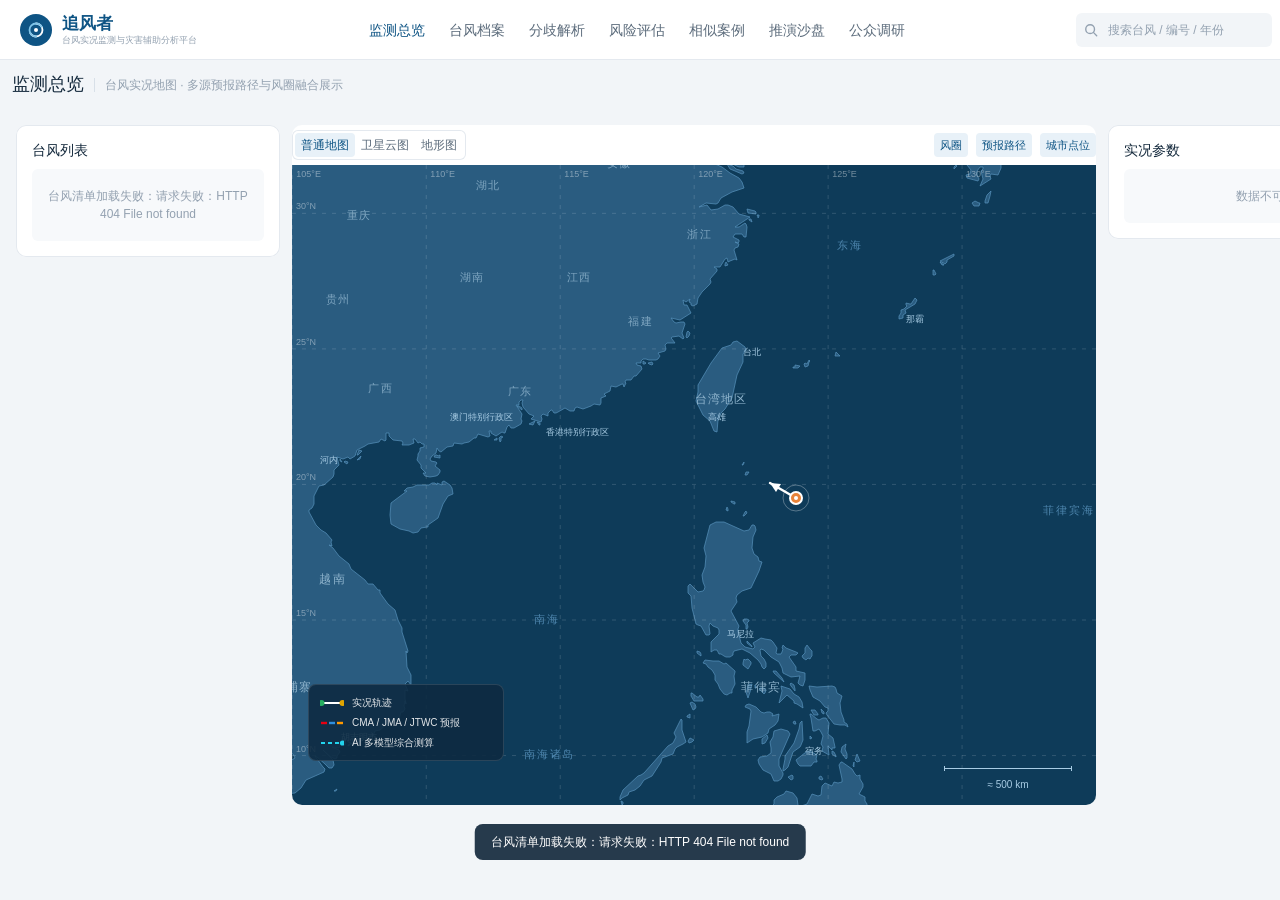
==== commit e676c820: "chore: 新增 GitHub API 上传脚本（本机到 github.com:443 不通的绕行方案）" ====
--- a/src/main/webapp/index.html
+++ b/src/main/webapp/index.html
@@ -6,9 +6,9 @@
 <title>监测总览 · 追风者 台风实况监测与灾害辅助分析平台</title>
 <link rel="icon" type="image/svg+xml" href="assets/svg/logo-typhoon.svg">
 <link rel="stylesheet" href="vendor/bootstrap.min.css">
-<link rel="stylesheet" href="css/tokens.css">
-<link rel="stylesheet" href="css/app.css">
-<link rel="stylesheet" href="css/pages.css">
+<link rel="stylesheet" href="css/tokens.css?v=202610150928">
+<link rel="stylesheet" href="css/app.css?v=202610150928">
+<link rel="stylesheet" href="css/pages.css?v=202610150928">
 </head>
 <body>
 <div class="app">
@@ -19,9 +19,12 @@
 
 <script src="vendor/jquery.min.js"></script>
 <script src="vendor/bootstrap.bundle.min.js"></script>
-<script src="js/api.js"></script>
-<script src="js/ui.js"></script>
-<script src="js/layout.js"></script>
-<script src="js/pages/overview.js"></script>
+<script src="js/api.js?v=202610150928"></script>
+<!-- 西北太平洋真实海岸线（Natural Earth 1:50m，由 tools/gen-wpac-coast.py 生成）。
+     必须在 ui.js 之前加载：底图图层在渲染时同步读取 ZFZ.geo.wpac。 -->
+<script src="js/geo-wpac.js?v=202610150928"></script>
+<script src="js/ui.js?v=202610150928"></script>
+<script src="js/layout.js?v=202610150928"></script>
+<script src="js/pages/overview.js?v=202610150928"></script>
 </body>
 </html>
--- a/src/main/webapp/css/tokens.css
+++ b/src/main/webapp/css/tokens.css
@@ -47,16 +47,27 @@
   --ag-nchmf:     #FF6347;   /* 越南国家水文气象预报中心 */
   --ag-pagasa:    #FF00FF;   /* 菲律宾大气地球物理和天文管理局 */
 
-  /* ---------- 地图图层 ---------- */
-  --map-ocean:    #16283C;   /* 深色海面 */
-  --map-land:     #1B4A69;   /* 陆地色块 */
-  --map-land-2:   #31739A;   /* 次一级陆地 */
-  --map-grid:     #2B5A7C;   /* 经纬网格（0.45 透明度） */
-  --map-coast:    #5C8CB0;   /* 海岸线 */
-  --map-label:    #9CC2DC;   /* 城市标注文字 */
-  --map-axis:     #5C8CB0;   /* 经纬度刻度文字 */
-  --map-sea:      #35688C;   /* 海域名称文字 */
-  --map-frame:    #0E3B59;   /* 地图底（海域）底色，取自设计稿 */
+  /* ---------- 地图图层 ----------
+     三套底图（普通 / 卫星 / 地形）共用同一份真实海岸线几何，**只有配色不同**，
+     因此每套各给「海面 / 陆地 / 海岸线」三个变量，切换底图时只换这三个值。 */
+  --map-ocean:     #0E3B59;   /* 普通地图 · 海面 */
+  --map-land:      #2A5C80;   /* 普通地图 · 陆地 */
+  --map-coast:     #5892BC;   /* 普通地图 · 海岸线 */
+  --map-ocean-sat: #05121F;   /* 卫星云图 · 海面 */
+  --map-land-sat:  #16344E;   /* 卫星云图 · 陆地 */
+  --map-coast-sat: #2F5C80;   /* 卫星云图 · 海岸线 */
+  --map-ocean-ter: #082631;   /* 地形图 · 海面 */
+  --map-land-ter:  #2E5638;   /* 地形图 · 陆地 */
+  --map-coast-ter: #5B8C57;   /* 地形图 · 海岸线 */
+  --map-grid:      rgba(255, 255, 255, .14);  /* 经纬网线 */
+  --map-grid-text: rgba(255, 255, 255, .42);  /* 经纬度刻度 */
+  --map-sea:       #4E86AE;   /* 海域名称 */
+  --map-country:   #8FB4CC;   /* 国家与地区名称 */
+  --map-prov:      #7FA6C0;   /* 省级名称 */
+  --map-label:     #A8CCE4;   /* 城市名称 / 比例尺文字 */
+  --map-dot:       #7FA6C0;   /* 城市点位 */
+  --map-hit:       #FFD166;   /* 落入风圈的城市（金环） */
+  --map-cloud:     #EAF3FB;   /* 云系示意 */
   --map-legend-bg: rgba(13, 41, 64, 0.88);
 
   /* ---------- 圆角 ---------- */
--- a/src/main/webapp/css/app.css
+++ b/src/main/webapp/css/app.css
@@ -140,6 +140,15 @@
 }
 .drop-title { font-size: var(--fs-card-title); font-weight: var(--fw-medium); color: var(--ink); }
 .drop-sub { font-size: var(--fs-mini); color: var(--ink-3); }
+/* 通知面板头部的工具区：未读数 + 「全部已读」 */
+.nt-head-tools { display: flex; align-items: center; gap: 8px; }
+.nt-all {
+  font: inherit; font-size: var(--fs-mini); color: var(--brand);
+  background: none; border: 0; padding: 0; cursor: pointer;
+}
+.nt-all:hover { text-decoration: underline; }
+.nt-all:active { opacity: .7; }
+.nt-all:focus-visible { outline: 2px solid var(--brand); outline-offset: 2px; border-radius: 2px; }
 .drop-body { max-height: 340px; overflow-y: auto; }
 .drop-empty { padding: 22px 12px; text-align: center; font-size: var(--fs-body); color: var(--ink-3); }
 
@@ -418,10 +427,18 @@
 }
 .ty-item:hover { box-shadow: inset 0 0 0 1px #B7CBDB; }
 .ty-item.is-active { box-shadow: inset 0 0 0 1px var(--brand); background: var(--brand-soft); }
+/* 列表项现在是 div[role=button]，键盘 Tab 过去必须看得见焦点，
+   否则用户根本不知道当前焦点停在哪一行（<a> 时代有浏览器默认焦点环，改成 div 就没了）。 */
+.ty-item:focus-visible { outline: 2px solid var(--brand); outline-offset: 1px; }
 .ty-item-top { display: flex; align-items: center; justify-content: space-between; gap: 8px; }
 .ty-item-name { font-size: 13px; font-weight: var(--fw-medium); color: var(--ink); line-height: 1.4; }
 .ty-item-sub { font-size: var(--fs-head); color: var(--ink-2); line-height: 1.4; }
 .ty-item-level { font-size: var(--fs-head); font-weight: var(--fw-medium); line-height: 1.4; white-space: nowrap; }
+/* 行内「详情」：列表项主行为是切换地图，详情入口退化成次要链接。
+   用 <a> 而不是给整行套 <a>，既避免嵌套交互元素，也保住中键/⌘ 开新标签。 */
+.ty-item-detail { margin-left: 8px; color: var(--brand); white-space: nowrap; }
+.ty-item-detail:hover { text-decoration: underline; }
+.ty-item-detail:active { color: #0B4770; }
 
 /* ---------- 地图 ---------- */
 .map-card { display: flex; flex-direction: column; background: var(--card); border-radius: var(--r-card); overflow: hidden; }
@@ -459,18 +476,117 @@
 
 /* 地图画布：宽度随中列弹性、高度按 804:640 等比派生。
    二者锁定同一比例后，底图与所有矢量图层在任意视口宽度下都同比例铺满，
-   零变形、零裁切（1440 设计宽下恰为 804×640，与设计稿一致）。 */
+   零变形、零裁切（1440 设计宽下恰为 804×640）。
+   --lbl-k 是**字号反缩放系数**（= 1 / 视野比例尺），由 syncView 原地更新：
+   地名与经纬刻度的 font-size 写成 calc(基准 × var(--lbl-k))，于是地图缩小多少，
+   字就放大多少，屏幕上的字大小恒定——不这么做的话缩到 45% 时地名字号只剩 4px。 */
 .map-canvas {
-  position: relative; overflow: hidden; background: var(--map-frame);
+  position: relative; overflow: hidden;
   aspect-ratio: 804 / 640;
-}
-/* 底图 <img> 与矢量图层统一铺满画布：
-   注意 <img> 是替换元素，只给 inset:0 它会退回固有尺寸（804×640）而不随容器缩放，
-   必须显式声明 width/height 才会参与自适应。 */
+  --lbl-k: 1;
+}
+/* 底图与矢量图层统一铺满画布：图层都是 position:absolute + 100%/100%，
+   这样 SVG 的 preserveAspectRatio="xMidYMid slice" 在各图层间语义一致，叠层严丝合缝。 */
 .map-layer { position: absolute; inset: 0; width: 100%; height: 100%; }
 .map-layer.is-hidden { display: none; }
-/* 与 SVG 图层的 preserveAspectRatio="xMidYMid slice" 同语义，保证叠层严丝合缝 */
-.map-canvas > img.map-layer { object-fit: cover; }
+/* 滤镜与渐变的定义层：0×0，不参与布局也不显示内容 */
+.map-defs { position: absolute; width: 0; height: 0; overflow: hidden; }
+
+/* ---------- 底图：真实海岸线（三套样式共用一份几何，只有配色不同） ----------
+   海面用容器底色而不是图层矩形：缩到 15% 时可见范围有 5000 多像素宽，
+   任何固定大小的矩形都铺不满，四周必然露出容器的原始底色。
+   海岸线走 vector-effect: non-scaling-stroke——路径整体被视野缩放，
+   不加这一条，缩到 15% 时岸线会细到看不见、放大到 600% 又会粗成一条带。 */
+.map-canvas[data-basemap="plain"] { background: var(--map-ocean); }
+.map-canvas[data-basemap="sat"] { background: var(--map-ocean-sat); }
+.map-canvas[data-basemap="terrain"] { background: var(--map-ocean-ter); }
+.map-land { fill: var(--map-land); stroke: var(--map-coast); stroke-width: .7; vector-effect: non-scaling-stroke; }
+.map-canvas[data-basemap="sat"] .map-land { fill: var(--map-land-sat); stroke: var(--map-coast-sat); }
+.map-canvas[data-basemap="terrain"] .map-land { fill: var(--map-land-ter); stroke: var(--map-coast-ter); }
+
+/* ---------- 云图（仅卫星云图底图显示） ----------
+   云图是独立图层、铺满整个数据范围，所以切到卫星云图时全域都有云，
+   不会只有设计稿那一个方块里有。 */
+.map-cloud-layer { display: none; }
+.map-canvas[data-basemap="sat"] .map-cloud-layer { display: block; }
+/* 云图浓度：必须克制。云压在经纬网和地名之下，但底色仍是亮的，
+   太浓会把海岸线、地名和台风路径一起糊掉（实测 opacity 0.46 时整张图只剩一片灰白）。
+   纹理的对比度由 feColorMatrix 的斜率决定（见 ui.js 的 zfzCloudTex），
+   这里只调总浓度。 */
+.cloud-tex { opacity: .55; }
+/* 云团渐变的色标走 CSS 变量，颜色不落在 JS 字符串里 */
+.cloud-stop-0 { stop-color: var(--map-cloud); stop-opacity: .9; }
+.cloud-stop-1 { stop-color: var(--map-cloud); stop-opacity: .5; }
+.cloud-stop-2 { stop-color: var(--map-cloud); stop-opacity: 0; }
+
+/* 经纬网：恒定显示（底图不再自带烘死的网格） */
+.map-grat { stroke: var(--map-grid); stroke-width: 1; stroke-dasharray: 4 6; vector-effect: non-scaling-stroke; }
+.map-grat-label { font-size: calc(9px * var(--lbl-k)); fill: var(--map-grid-text); font-family: var(--font-num); }
+
+/* ---------- 地名（海域 / 国家与地区 / 省级 / 城市） ----------
+   字号统一乘 --lbl-k 保持屏幕恒定；分级由 data-lod 控制：
+   缩得越小，能显示的地名越少，否则城市名会挤成一团、盖住路径。
+   下面三条按「条目需要的比例尺等级」筛，规则只有三条，加地名不用改 CSS。 */
+.map-lbl { font-family: var(--font-base); pointer-events: none; }
+.map-lbl.is-sea     { font-size: calc(11px * var(--lbl-k)); fill: var(--map-sea);     letter-spacing: .18em; }
+.map-lbl.is-country { font-size: calc(12px * var(--lbl-k)); fill: var(--map-country); letter-spacing: .1em; }
+.map-lbl.is-prov    { font-size: calc(11px * var(--lbl-k)); fill: var(--map-prov);    letter-spacing: .12em; }
+.map-lbl.is-city    { font-size: calc(9px * var(--lbl-k));  fill: var(--map-label); }
+.map-canvas[data-lod="1"] .map-lbl.is-lv2,
+.map-canvas[data-lod="1"] .map-lbl.is-lv3,
+.map-canvas[data-lod="2"] .map-lbl.is-lv3 { display: none; }
+
+/* 城市点位：圆点与金环也做反缩放，否则缩到 45% 时点会小到看不见。
+   SVG 几何属性（r）可以在 CSS 里写；元素上仍保留一份属性作兜底。 */
+.map-city-dot { fill: var(--map-dot); r: calc(2.6px * var(--lbl-k)); }
+.map-hit-ring { stroke: var(--map-hit); stroke-width: 1.2; stroke-opacity: .9; r: calc(9px * var(--lbl-k)); }
+.map-hit-dot { fill: var(--map-hit); r: calc(3.2px * var(--lbl-k)); }
+
+/* 自动缩放提示（深色实况地图） */
+.map-view-note {
+  position: absolute; right: 16px; bottom: 44px; max-width: 280px;
+  padding: 8px 10px; border-radius: var(--r-sm);
+  background: var(--map-legend-bg);
+  box-shadow: inset 0 0 0 1px rgba(255, 255, 255, .12);
+  font-size: var(--fs-mini); color: rgba(255, 255, 255, .82); line-height: 1.45;
+}
+.map-view-note b { color: #fff; font-weight: var(--fw-medium); }
+
+/* ---------- 地图缩放（用户可干预的视野） ----------
+   控件叠在画布右上角而不是放进上方工具栏：1440 宽度下工具栏已被
+   「三张底图 + 三个图层开关」占满，再塞一组必然换行；
+   而且缩放是"对地图本身的操作"，跟着地图走比跟工具栏走更符合直觉。 */
+.map-zoom {
+  position: absolute; right: 12px; top: 12px; z-index: 3;
+  display: flex; flex-direction: column; align-items: stretch;
+  padding: 3px;
+  border-radius: var(--r-sm);
+  background: var(--map-legend-bg);
+  box-shadow: inset 0 0 0 1px rgba(255, 255, 255, .12);
+}
+/* 必须显式写 cursor：.map-canvas.is-zoomable 的 grab 优先级高于全局
+   button 规则，不写的话这些按钮会变成"可抓取"光标。 */
+.zoom-btn {
+  cursor: pointer;
+  height: 24px; min-width: 30px; padding: 0 7px;
+  display: grid; place-items: center;
+  border-radius: var(--r-pill);
+  font-size: 14px; line-height: 1; color: #DCE9F3;
+  transition: background .13s, color .13s;
+}
+.zoom-btn:hover { background: rgba(255, 255, 255, .12); color: #FFF; }
+.zoom-btn:active { background: rgba(255, 255, 255, .2); }
+.zoom-btn:focus-visible { outline: 1px solid var(--brand-light); outline-offset: 1px; }
+.zoom-btn.is-reset { font-size: var(--fs-mini); color: rgba(255, 255, 255, .72); }
+.zoom-value {
+  padding: 3px 0 4px; text-align: center;
+  font-family: var(--font-num); font-size: var(--fs-mini);
+  color: rgba(255, 255, 255, .58); white-space: nowrap;
+}
+
+/* 可缩放的地图用抓手光标提示"按住可以拖"；拖拽过程中切成抓紧态 */
+.map-canvas.is-zoomable { cursor: grab; }
+.map-canvas.is-panning { cursor: grabbing; }
 
 /* 台风螺旋云系仅在「卫星云图」底图下显示 */
 .map-canvas .ty-cloud { display: none; }
@@ -480,7 +596,7 @@
 .ty-wind.is-hidden,
 .ty-center.is-hidden { display: none; }
 .map-legend {
-  position: absolute; left: 16px; bottom: 44px; width: 175px;
+  position: absolute; left: 16px; bottom: 44px; width: 196px;
   padding: 12px; border-radius: var(--r-sm);
   background: var(--map-legend-bg);
   box-shadow: inset 0 0 0 1px rgba(255, 255, 255, .12);
@@ -488,9 +604,16 @@
 }
 .legend-item { display: flex; align-items: center; gap: 8px; font-size: var(--fs-mini); color: rgba(255,255,255,.88); line-height: 1.3; }
 .legend-item svg { flex: none; }
-.map-scale { position: absolute; right: 24px; bottom: 12px; text-align: center; }
+/* 云系示意只在卫星云图下出现在图例里（与地图上的云图图层同步显隐）。
+   只给填充色，透明度留在元素属性上，避免 CSS 把两团云的浓淡压成一样。 */
+.legend-cloud { display: none; }
+.map-canvas[data-basemap="sat"] .legend-cloud { display: flex; }
+.legend-cloud-blob { fill: var(--map-cloud); }
+
+/* 比例尺：长度随比例尺变化（见 scaleBarInner），因此是绝对定位的浮层而非图层元素 */
+.map-scale { position: absolute; right: 24px; bottom: 12px; text-align: center; color: var(--map-label); }
 .map-scale .map-scale-bar { display: block; margin: 0 auto 3px; }
-.map-scale .map-scale-text { font-size: var(--fs-mini); color: var(--map-label); }
+.map-scale .map-scale-text { font-size: var(--fs-mini); }
 
 /* ---------- 时间轴 ---------- */
 .timeline {
--- a/src/main/webapp/css/pages.css
+++ b/src/main/webapp/css/pages.css
@@ -31,11 +31,10 @@
 
 /* ==========================================================================
    地图（深色实况图）标注
+   地名与经纬刻度的字号、颜色在 app.css 里统一定义（要用到 --lbl-k 反缩放），
+   这里只放与页面相关的公共规则。
    ========================================================================== */
 .map-layer text { font-family: var(--font-base); }
-.map-city-label { font-size: 9px; fill: #9CC2DC; }
-.map-sea-label  { font-size: 11px; fill: #35688C; }
-.map-axis-label { font-size: 9px; fill: #5C8CB0; font-family: var(--font-num); }
 
 /* ==========================================================================
    浅色分析地图（P3 热力图 / P6 沙盘推演图）
@@ -46,6 +45,9 @@
 .lmap-heat { aspect-ratio: 1040 / 300; }
 .lmap-sandbox { aspect-ratio: 1012 / 366; }
 .lmap-svg { position: absolute; inset: 0; width: 100%; height: 100%; }
+/* 自动缩放时的经纬网兜底（底图可能已整体移出画面） */
+.lmap-grat { stroke: rgba(91, 107, 123, .18); stroke-width: 1; stroke-dasharray: 4 6; }
+.lmap-grat-label { font-size: 9px; fill: #93A1B0; font-family: var(--font-num); }
 
 .flabel {
   position: absolute; transform: translate(-50%, -50%);
@@ -62,6 +64,15 @@
   box-shadow: inset 0 0 0 1px var(--line);
   padding: 10px 12px; display: flex; flex-direction: column; gap: 7px;
 }
+/* 沙盘图自动缩放提示（浅色底图，故用浅色卡片） */
+.lmap-view-note {
+  position: absolute; left: 12px; bottom: 10px; z-index: 2;
+  padding: 6px 10px; border-radius: var(--r-sm);
+  background: rgba(255, 255, 255, .92);
+  box-shadow: inset 0 0 0 1px var(--line);
+  font-size: var(--fs-mini); color: var(--ink-2); line-height: 1.45;
+}
+.lmap-view-note b { color: var(--ink); font-weight: var(--fw-medium); }
 .lmap-legend-item { display: flex; align-items: center; gap: 8px; font-size: var(--fs-mini); color: var(--ink-2); white-space: nowrap; }
 .lmap-legend-bar { width: 22px; height: 2.4px; border-radius: 2px; flex: none; }
 
@@ -87,7 +98,7 @@
    P8 检索条件字段
    ========================================================================== */
 .query-form { display: flex; flex-direction: column; gap: var(--gap-card); }
-.query-fields { display: grid; grid-template-columns: repeat(4, minmax(0, 1fr)); gap: 10px; }
+.query-fields { display: grid; grid-template-columns: repeat(5, minmax(0, 1fr)); gap: 10px; }
 .field-box {
   height: 48px; padding: 7px 10px;
   background: var(--row-alt); border-radius: var(--r-inner);
@@ -232,6 +243,11 @@
 .scene-item .scene-head { display: flex; align-items: center; justify-content: space-between; gap: 8px; }
 .scene-item .scene-risk { font-size: var(--fs-mini); font-weight: var(--fw-medium); white-space: nowrap; }
 .scene-item .scene-lines { display: flex; flex-direction: column; gap: 1px; }
+/* 归属 / 公开标签 + 公开开关。单独一行，避免把卡片头挤成三栏后名称被压折行 */
+.scene-item .scene-foot {
+  display: flex; align-items: center; justify-content: space-between; gap: 8px; margin-top: 3px;
+}
+.scene-item .scene-tags { display: flex; align-items: center; gap: 4px; }
 
 /* 滑块参数 */
 .slider-list { display: flex; flex-direction: column; gap: 12px; }
@@ -317,6 +333,16 @@
   flex: none; width: 6px; height: 6px; border-radius: 50%;
   background: var(--ok); box-shadow: 0 0 0 3px rgba(47, 168, 79, .15);
 }
+/* 左栏窄（264px），提示文案要能换行而不是把按钮挤出去 */
+.ty-hint > span { min-width: 0; }
+/* 「返回最新」：只在聚焦的不是最新活跃台风时出现，靠 margin-left:auto 贴到右端 */
+.ty-hint-back {
+  flex: none; margin-left: auto;
+  font-size: var(--fs-mini); color: var(--brand); white-space: nowrap;
+  transition: color .13s;
+}
+.ty-hint-back:hover { color: #0B4770; text-decoration: underline; }
+.ty-hint-back:focus-visible { outline: 1px solid var(--brand); outline-offset: 1px; }
 .ai-grid { display: grid; grid-template-columns: repeat(2, minmax(0, 1fr)); gap: 8px; }
 .ai-tile {
   padding: 7px 8px; background: var(--row-alt); border-radius: var(--r-inner);
@@ -465,6 +491,19 @@
 }
 .field-input::placeholder { color: var(--ink-2); font-weight: var(--fw-regular); }
 
+/* 下拉筛选框：外观与 .field-input 保持一致（无边框、透明底），
+   右下角自绘箭头，避免各浏览器原生 select 外观差异。 */
+.field-select {
+  width: 100%; height: 18px; padding: 0 14px 0 0; border: 0; outline: none; cursor: pointer;
+  -webkit-appearance: none; -moz-appearance: none; appearance: none;
+  background: transparent url("data:image/svg+xml;utf8,<svg xmlns='http://www.w3.org/2000/svg' width='8' height='5'><path d='M0 0l4 5 4-5z' fill='%238A98A8'/></svg>") no-repeat right 2px center;
+  font-family: var(--font-base);
+  font-size: 11px; font-weight: var(--fw-medium); color: var(--ink);
+  text-overflow: ellipsis;
+}
+.field-select:hover { color: var(--brand); }
+.field-select:focus-visible { outline: 2px solid var(--brand); outline-offset: 2px; border-radius: 2px; }
+
 /* ==========================================================================
    P9 术语
    ========================================================================== */
@@ -472,3 +511,64 @@
 .term-item { display: flex; gap: 4px; align-items: flex-start; }
 .term-name { font-size: var(--fs-mini); color: var(--ink); font-weight: var(--fw-medium); white-space: nowrap; }
 .term-def { font-size: var(--fs-mini); color: var(--ink-2); line-height: 1.62; }
+
+/* ==========================================================================
+   本轮功能补全（P8 详情跳转 / P6 动态路径 / 登录注册页 / P7 问卷作答）
+   颜色一律走 CSS 变量；交互元素四态（hover / active / focus-visible）齐全。
+   ========================================================================== */
+
+/* ---- P8：档案表格「查看详情」由纯文本 <i> 改为可跳转链接 ----
+   .state-cell .state-op 的 color: var(--brand) 已在上方定义，这里只补链接态。 */
+.state-cell a.state-op { text-decoration: none; cursor: pointer; transition: color .13s; }
+.state-cell a.state-op:hover { color: #0B4770; text-decoration: underline; }
+.state-cell a.state-op:active { color: #093C61; }
+.state-cell a.state-op:focus-visible { outline: 2px solid var(--brand-light); outline-offset: 1px; border-radius: 2px; }
+
+/* ---- P6：沙盘地图上的数据驱动路径叠加层 ----
+   底图仍是设计稿矢量（assets/svg/lmap-sandbox.svg），
+   但原图里画死的三条曲线已从 SVG 中移除，改由后端返回的经纬点实时投影绘制，
+   单独放在一层 .lmap-svg.is-overlay 中（.lmap-svg 已是 absolute inset:0 100%/100%）。
+   叠加层在 DOM 里排在 .lmap-legend 之前，故图例仍压在最上层；
+   叠加层本身不吃鼠标事件，避免挡住底图城市点。 */
+.lmap-svg.is-overlay { pointer-events: none; z-index: 1; }
+.lmap-legend { z-index: 2; }
+
+/* ---- 登录 / 注册页（login.html） ---- */
+.auth-wrap { display: flex; justify-content: center; padding: 8px 0 24px; }
+.auth-card { width: 100%; max-width: 440px; }
+.auth-tabs { display: flex; gap: 6px; margin-bottom: 14px; }
+.auth-tab {
+  flex: 1; height: 32px; border: 1px solid var(--line); border-radius: var(--r-inner);
+  background: var(--card); color: var(--ink-2); cursor: pointer;
+  font-size: var(--fs-sub); font-family: inherit; transition: background .13s, color .13s, border-color .13s;
+}
+.auth-tab:hover { background: var(--brand-soft); border-color: var(--brand-light); color: var(--brand); }
+.auth-tab:active { background: #D6E6F3; }
+.auth-tab:focus-visible { outline: 2px solid var(--brand-light); outline-offset: 1px; }
+.auth-tab.is-active { background: var(--brand); border-color: var(--brand); color: #fff; font-weight: var(--fw-medium); }
+.auth-form { display: flex; flex-direction: column; gap: 12px; }
+.auth-msg {
+  font-size: var(--fs-mini); line-height: 1.6; padding: 8px 10px;
+  border-radius: var(--r-inner); background: var(--row-alt); color: var(--ink-2);
+}
+.auth-msg.is-error { background: #FDECEA; color: #B3261E; }
+.auth-switch { font-size: var(--fs-mini); color: var(--ink-3); text-align: center; }
+.auth-switch a { color: var(--brand); cursor: pointer; text-decoration: none; transition: color .13s; }
+.auth-switch a:hover { color: #0B4770; text-decoration: underline; }
+.auth-switch a:active { color: #093C61; }
+.auth-switch a:focus-visible { outline: 2px solid var(--brand-light); outline-offset: 1px; border-radius: 2px; }
+.auth-hint { margin-top: 10px; }
+
+/* ---- P7：问卷作答表单（并入「问卷填写」面板内，不新增 .panel 节点） ---- */
+.qa-form {
+  display: flex; flex-direction: column; gap: 12px;
+  margin-top: 14px; padding-top: 14px; border-top: 1px solid var(--line);
+}
+.qa-field { display: flex; flex-direction: column; gap: 6px; }
+.qa-label { font-size: var(--fs-mini); color: var(--ink-2); font-weight: var(--fw-medium); }
+.qa-opts { display: flex; flex-wrap: wrap; gap: 6px 14px; }
+.qa-opt { display: inline-flex; align-items: center; gap: 5px; font-size: var(--fs-mini); color: var(--ink-2); cursor: pointer; }
+.qa-opt:hover { color: var(--brand); }
+.qa-opt input { cursor: pointer; accent-color: var(--brand); }
+.qa-actions { display: flex; gap: 8px; }
+.qa-actions .zbtn { flex: 1; }
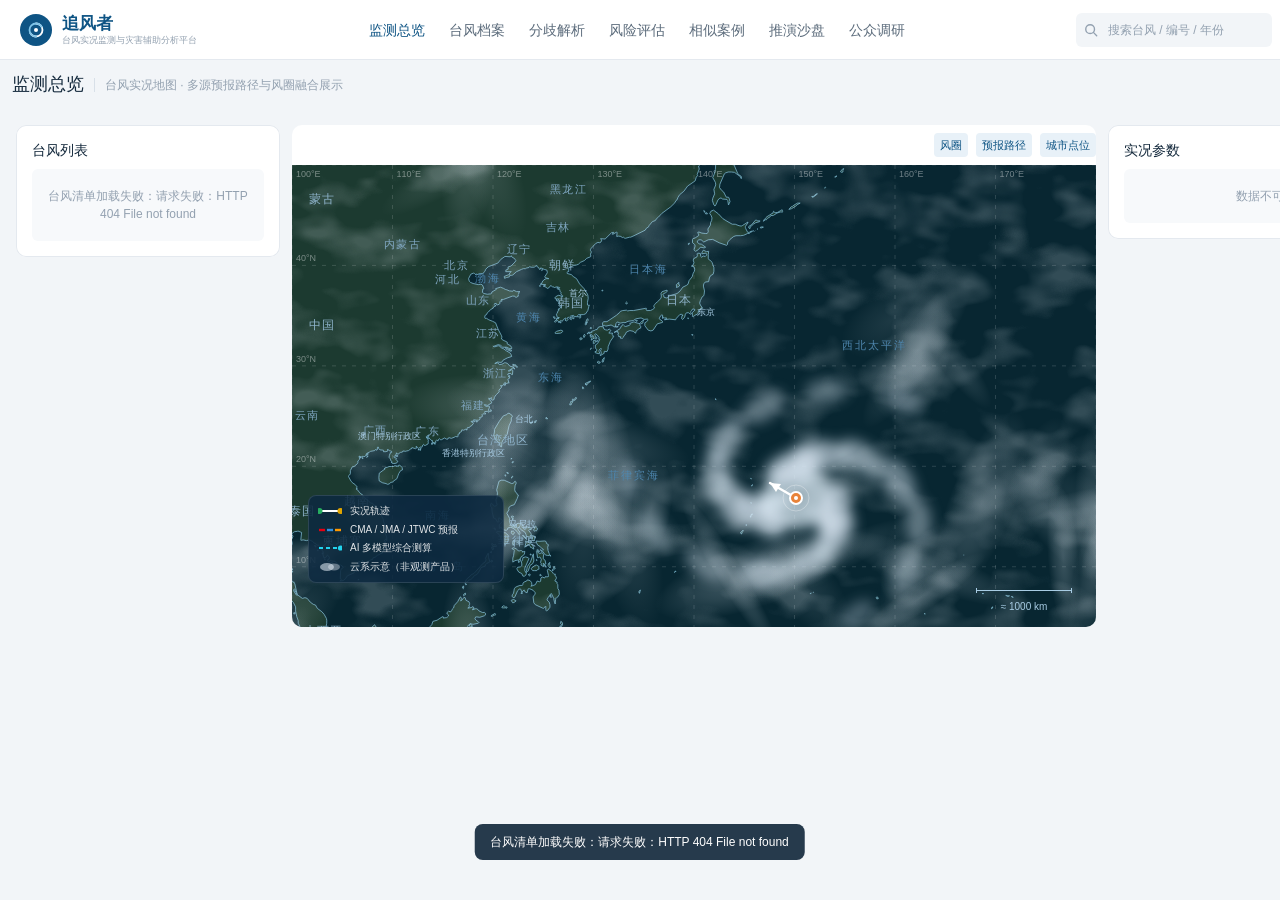
==== commit b05d88dd: "fix(db): 主脚本两条 INSERT 补显式列名，避免加列后执行中断 `ai_prediction_records` 与 `risk_assessments` 的演示数据 INSERT 仍是 无" ====
--- a/src/main/webapp/index.html
+++ b/src/main/webapp/index.html
@@ -6,9 +6,9 @@
 <title>监测总览 · 追风者 台风实况监测与灾害辅助分析平台</title>
 <link rel="icon" type="image/svg+xml" href="assets/svg/logo-typhoon.svg">
 <link rel="stylesheet" href="vendor/bootstrap.min.css">
-<link rel="stylesheet" href="css/tokens.css?v=202610150928">
-<link rel="stylesheet" href="css/app.css?v=202610150928">
-<link rel="stylesheet" href="css/pages.css?v=202610150928">
+<link rel="stylesheet" href="css/tokens.css?v=202610182205">
+<link rel="stylesheet" href="css/app.css?v=202610182205">
+<link rel="stylesheet" href="css/pages.css?v=202610182205">
 </head>
 <body>
 <div class="app">
@@ -19,12 +19,17 @@
 
 <script src="vendor/jquery.min.js"></script>
 <script src="vendor/bootstrap.bundle.min.js"></script>
-<script src="js/api.js?v=202610150928"></script>
+<script src="js/api.js?v=202610182205"></script>
 <!-- 西北太平洋真实海岸线（Natural Earth 1:50m，由 tools/gen-wpac-coast.py 生成）。
      必须在 ui.js 之前加载：底图图层在渲染时同步读取 ZFZ.geo.wpac。 -->
-<script src="js/geo-wpac.js?v=202610150928"></script>
-<script src="js/ui.js?v=202610150928"></script>
-<script src="js/layout.js?v=202610150928"></script>
-<script src="js/pages/overview.js?v=202610150928"></script>
+<script src="js/geo-wpac.js?v=202610182205"></script>
+<!-- 地形图数据（由 tools/fetch-dem.py + tools/gen-terrain.py 生成）：
+     晕渲+分层设色底图的坐标锚点与矢量等高线。
+     **刻意不写 <script> 标签**：geo-wterrain.js 约 1.2MB（等高线二十万点），
+     而默认底图是「普通地图」，用不到地形；同步加载会让首屏白白多等 1.2MB。
+     改为 layout.js 在用户首次切到地形图时按需注入（见 loadWterrain）。 -->
+<script src="js/ui.js?v=202610182205"></script>
+<script src="js/layout.js?v=202610182205"></script>
+<script src="js/pages/overview.js?v=202610182205"></script>
 </body>
 </html>
--- a/src/main/webapp/css/tokens.css
+++ b/src/main/webapp/css/tokens.css
@@ -19,7 +19,9 @@
   --brand-soft:   #E8F1F8;   /* 选中态浅蓝底（Tab / 图层开关 / 列表项） */
 
   /* ---------- 语义状态 ---------- */
-  --danger:       #D8322B;   /* 未读红点 */
+  --danger:       #D8322B;   /* 未读红点 / 表单校验失败 */
+  --danger-bg:    #FDECEA;   /* 错误提示条底色 */
+  --danger-line:  #F6D3CF;   /* 错误提示条描边 */
   --ok:           #2FA84F;
   --ok-bg:        #E8F6ED;
   --warn-ink:     #8A6A2A;
@@ -47,18 +49,40 @@
   --ag-nchmf:     #FF6347;   /* 越南国家水文气象预报中心 */
   --ag-pagasa:    #FF00FF;   /* 菲律宾大气地球物理和天文管理局 */
 
-  /* ---------- 地图图层 ----------
-     三套底图（普通 / 卫星 / 地形）共用同一份真实海岸线几何，**只有配色不同**，
-     因此每套各给「海面 / 陆地 / 海岸线」三个变量，切换底图时只换这三个值。 */
-  --map-ocean:     #0E3B59;   /* 普通地图 · 海面 */
-  --map-land:      #2A5C80;   /* 普通地图 · 陆地 */
-  --map-coast:     #5892BC;   /* 普通地图 · 海岸线 */
-  --map-ocean-sat: #05121F;   /* 卫星云图 · 海面 */
-  --map-land-sat:  #16344E;   /* 卫星云图 · 陆地 */
-  --map-coast-sat: #2F5C80;   /* 卫星云图 · 海岸线 */
-  --map-ocean-ter: #082631;   /* 地形图 · 海面 */
-  --map-land-ter:  #2E5638;   /* 地形图 · 陆地 */
-  --map-coast-ter: #5B8C57;   /* 地形图 · 海岸线 */
+  /* ---------- 地图图层（三合一） ----------
+     2026-10-18 起「普通地图 / 卫星云图 / 地形图」不再是可以切换的三张底图：
+     真实海岸线 + 地形晕渲分层设色 + 云系**同时**叠在同一张图上。
+     所以这里只剩一组颜色：
+
+       --map-ocean 画布底色，即海面（云与地形都不覆盖它）；
+       --map-land  陆地填充。DEM 只覆盖 92°E—178°E / 4°N—52°N，范围外
+                   （新窗口下只剩 178—180°E 的远洋与 2—4°N 的赤道带）
+                   靠它兜底；取接近 --hyps-0 的深绿，与地形图层衔接处
+                   不会出现突兀的色块边界；
+       --map-coast 海岸线描边。单独成层压在**地形之上** —— 地形位图不透明
+                   盖住陆地，岸线若和填充画在同一个 <path> 上会被遮掉一半，
+                   地形色块与海面之间就没有界线了。
+
+     原先的 --map-ocean-sat / --map-land-ter 等 6 个变量随底图切换一并删除：
+     留着只会让人以为还有"切底图"这回事。 */
+  --map-ocean:     #082631;   /* 海面 */
+  --map-land:      #1C3A30;   /* 陆地（DEM 覆盖范围外兜底） */
+  --map-coast:     #79B4CC;   /* 海岸线 */
+
+  /* 分层设色色带：与 tools/gen-terrain.py 的 HYPSO 表一一对应，
+     改动必须两边同步（图例色带直接引用它们）。
+     基准高程：0 / 150 / 800 / 2500 / 5000+ 米。
+     整体压暗以适配本项目的暗色 UI —— 标准地形图色表在暗底上偏亮偏黄。 */
+  --hyps-0: #183630;
+  --hyps-1: #2A5234;
+  --hyps-2: #605E38;
+  --hyps-3: #684E3E;
+  --hyps-4: #989694;
+  --terr-contour:      rgba(255, 255, 255, .26);  /* 一般等高线 */
+  --terr-contour-idx:  rgba(255, 255, 255, .62);  /* 计曲线（加粗） */
+  --terr-peak:         #FFE9A8;                   /* 高程点三角标 */
+  --terr-peak-text:    #FFF6DC;                   /* 高程数字 */
+
   --map-grid:      rgba(255, 255, 255, .14);  /* 经纬网线 */
   --map-grid-text: rgba(255, 255, 255, .42);  /* 经纬度刻度 */
   --map-sea:       #4E86AE;   /* 海域名称 */
@@ -69,6 +93,13 @@
   --map-hit:       #FFD166;   /* 落入风圈的城市（金环） */
   --map-cloud:     #EAF3FB;   /* 云系示意 */
   --map-legend-bg: rgba(13, 41, 64, 0.88);
+
+  /* ---------- 沙盘推演路径（P6，叠在深色底图上） ----------
+     原沙盘图是浅色底（#0E5484 深蓝 / #D8322B 暗红）。地图改用与监测总览
+     同一套深色底图后，这两个色在 #0E3B59 的海面上几乎看不见（实测对比度
+     不到 2:1），必须换成明度更高的同色相，否则路径等于没画。 */
+  --map-path-base: #8FD3F4;   /* 基准路径（官方预报 CMA） */
+  --map-path-sim:  #FF8271;   /* 模拟路径（参数扰动后） */
 
   /* ---------- 圆角 ---------- */
   --r-card:  10px;
--- a/src/main/webapp/css/app.css
+++ b/src/main/webapp/css/app.css
@@ -285,6 +285,9 @@
 }
 .trow { font-size: var(--fs-body); color: var(--ink-2); line-height: 1.5; }
 .trow.is-alt { background: var(--row-alt); }
+/* 表格里的"当前项"高亮（P6 从情景库点进来的那一行）。
+   用 inset 阴影而不是 border-left：表格行是 grid，加边框会让该行所有列右移 2px。 */
+.trow.is-active { background: var(--brand-soft); box-shadow: inset 2px 0 0 var(--brand); }
 .trow .cell-strong { color: var(--ink); font-weight: var(--fw-medium); }
 .trow .cell-num { color: var(--ink-2); }
 .trow .cell-link { color: var(--brand); font-weight: var(--fw-medium); cursor: pointer; }
@@ -414,6 +417,75 @@
 .zbtn.is-sm { height: 26px; padding: 0 10px; font-size: var(--fs-sub); }
 .zbtn-row { display: flex; gap: 8px; }
 .zbtn-row .zbtn { flex: 1; }
+
+/* ---------- 弹层 ----------
+   类名用 .zdlg 而不是 .modal：Bootstrap 自带 .modal 的 display/position
+   规则，占用同名类会被它牵着走（本项目只用了 Bootstrap 的部分样式，
+   但通用类名一律以避让为准，与 .panel / .zbtn / .navlink 同一约定）。
+   z-index 取 180，低于 .toast 的 200 —— 弹层里保存成功后要能立刻看到提示。 */
+.zdlg-mask {
+  position: fixed; inset: 0; z-index: 180;
+  display: flex; align-items: center; justify-content: center;
+  padding: 24px;
+  background: rgba(18, 43, 66, .38);
+}
+/* .zdlg-mask 自己设了 display:flex，会盖掉 UA 的 [hidden]{display:none}，
+   所以隐藏态必须显式声明一次。 */
+.zdlg-mask[hidden] { display: none; }
+.zdlg {
+  width: 460px; max-width: 100%; max-height: calc(100vh - 48px);
+  display: flex; flex-direction: column;
+  background: var(--card); border-radius: var(--r-card);
+  box-shadow: 0 18px 48px rgba(18, 43, 66, .22);
+}
+.zdlg-head {
+  display: flex; align-items: flex-start; justify-content: space-between; gap: 12px;
+  padding: 18px 20px 0;
+}
+.zdlg-title { font-size: var(--fs-card-title); font-weight: var(--fw-medium); color: var(--ink); line-height: 1.4; }
+.zdlg-sub { margin-top: 2px; font-size: var(--fs-mini); color: var(--ink-3); }
+.zdlg-x {
+  flex: none; width: 24px; height: 24px; border-radius: var(--r-inner);
+  display: flex; align-items: center; justify-content: center;
+  color: var(--ink-3); background: transparent; transition: all .15s;
+}
+.zdlg-x:hover { background: var(--bg); color: var(--ink); }
+.zdlg-x:active { background: var(--line); }
+.zdlg-x:focus-visible { outline: 2px solid var(--brand-light); outline-offset: 1px; }
+.zdlg-body {
+  padding: 16px 20px; overflow: auto;
+  display: flex; flex-direction: column; gap: 12px;
+}
+.zdlg-foot { display: flex; justify-content: flex-end; gap: 8px; padding: 0 20px 18px; }
+/* 弹层内错误条：只在有校验错误时显示，成功后要彻底消失 */
+.zdlg-msg {
+  padding: 8px 10px; border-radius: var(--r-inner);
+  font-size: var(--fs-mini); line-height: 1.5;
+  color: var(--danger); background: var(--danger-bg); border: 1px solid var(--danger-line);
+}
+.zdlg-msg[hidden] { display: none; }
+/* 成功 / 警告两种语气：同一个提示框，别为三种颜色各造一个类 */
+.zdlg-msg.is-ok { color: var(--ok); background: var(--ok-bg); border-color: transparent; }
+.zdlg-msg.is-warn { color: var(--warn-ink); background: var(--warn-bg); border-color: var(--warn-line); }
+/* 弹层内的说明块（"去哪拿 Key"这类指引） */
+.zdlg-note {
+  padding: 8px 10px; border-radius: var(--r-inner);
+  font-size: var(--fs-mini); line-height: 1.6; color: var(--ink-2);
+  background: var(--brand-soft);
+}
+.zdlg-note[hidden] { display: none; }
+.zdlg-note b { color: var(--ink); font-weight: var(--fw-medium); }
+/* 底部左侧的破坏性操作（断开接入），用 margin-right:auto 挤到最左 */
+.zdlg-foot .is-spread { margin-right: auto; }
+.zbtn.is-danger { background: transparent; color: var(--danger); }
+.zbtn.is-danger:hover { background: var(--danger-bg); }
+.zbtn.is-danger:active { background: var(--danger-line); }
+/* 弹层打开期间锁住页面滚动，避免背景跟着滚、弹层位置却在视口中央的错位感 */
+body.is-dlg-open { overflow: hidden; }
+/* 字段下方的补充说明（如"当前登录账号的角色不可修改"） */
+.field-hint { font-size: var(--fs-mini); color: var(--ink-3); line-height: 1.5; }
+/* 只读字段（登录账号）要看着就像"不能填"，而不是像被禁用坏了 */
+.input:disabled { color: var(--ink-3); background: var(--bg); cursor: not-allowed; }
 
 /* ---------- 台风列表项 ---------- */
 .ty-list { display: flex; flex-direction: column; gap: 8px; }
@@ -442,25 +514,11 @@
 
 /* ---------- 地图 ---------- */
 .map-card { display: flex; flex-direction: column; background: var(--card); border-radius: var(--r-card); overflow: hidden; }
+/* 工具栏现在只剩图层开关（底图切换已随三合一删除），右对齐即可 */
 .map-toolbar {
   flex: none; height: 40px; padding: 5px 0;
-  display: flex; align-items: center; justify-content: space-between;
-}
-/* 底图切换：白底 + 外框的分段控件 */
-.map-basemaps {
-  display: flex; align-items: center; padding: 3px;
-  height: 30px; background: var(--card);
-  border-radius: var(--r-inner);
-  box-shadow: inset 0 0 0 1px var(--line);
-}
-.basemap {
-  height: 24px; padding: 0 6px; border-radius: var(--r-pill);
-  display: grid; place-items: center;
-  font-size: 12px; color: var(--ink-2);
-  transition: color .15s;
-}
-.basemap:hover { color: var(--brand); }
-.basemap.is-active { background: var(--brand-soft); color: var(--brand); font-weight: var(--fw-medium); }
+  display: flex; align-items: center; justify-content: flex-end; gap: 8px;
+}
 
 /* 图层开关：独立胶囊 */
 .layer-switches { display: flex; align-items: center; gap: 8px; }
@@ -474,15 +532,20 @@
 .layer-toggle.is-active { background: var(--brand-soft); color: var(--brand); font-weight: var(--fw-medium); }
 .layer-toggle.is-off { background: var(--bg); color: var(--ink-3); }
 
-/* 地图画布：宽度随中列弹性、高度按 804:640 等比派生。
+/* 地图画布：宽度随中列弹性、高度按 804:462 等比派生。
    二者锁定同一比例后，底图与所有矢量图层在任意视口宽度下都同比例铺满，
-   零变形、零裁切（1440 设计宽下恰为 804×640）。
+   零变形、零裁切（1440 设计宽下恰为 804×462）。
+
+   比例从 804:640 改到 804:462 是「地图范围扩到 100°E—180°E / 4°N—50°N」
+   的直接后果：要在一屏内装下 80° 经度，画布必须变扁，否则经向会被压扁 40%
+   （海岸线形状失真）。副作用是页面总高从 ~1240 降到 ~1010，反而免了滚动。
+
    --lbl-k 是**字号反缩放系数**（= 1 / 视野比例尺），由 syncView 原地更新：
    地名与经纬刻度的 font-size 写成 calc(基准 × var(--lbl-k))，于是地图缩小多少，
    字就放大多少，屏幕上的字大小恒定——不这么做的话缩到 45% 时地名字号只剩 4px。 */
 .map-canvas {
   position: relative; overflow: hidden;
-  aspect-ratio: 804 / 640;
+  aspect-ratio: 804 / 462;
   --lbl-k: 1;
 }
 /* 底图与矢量图层统一铺满画布：图层都是 position:absolute + 100%/100%，
@@ -492,31 +555,107 @@
 /* 滤镜与渐变的定义层：0×0，不参与布局也不显示内容 */
 .map-defs { position: absolute; width: 0; height: 0; overflow: hidden; }
 
-/* ---------- 底图：真实海岸线（三套样式共用一份几何，只有配色不同） ----------
+/* ---------- 底图：一张合成图（海岸线 + 地形 + 云系） ----------
+   2026-10-18 起不再有「普通地图 / 卫星云图 / 地形图」三选一：
+   三者同时叠在一张图上，由图层栈决定层次：
+
+     陆地填充（.map-land）→ 地形晕渲（.map-terrain-layer）
+       → 海岸线（.map-coast）→ 云系（.map-cloud-layer）→ 经纬网 …
+
    海面用容器底色而不是图层矩形：缩到 15% 时可见范围有 5000 多像素宽，
    任何固定大小的矩形都铺不满，四周必然露出容器的原始底色。
-   海岸线走 vector-effect: non-scaling-stroke——路径整体被视野缩放，
+   海岸线走 vector-effect: non-scaling-stroke —— 路径整体被视野缩放，
    不加这一条，缩到 15% 时岸线会细到看不见、放大到 600% 又会粗成一条带。 */
-.map-canvas[data-basemap="plain"] { background: var(--map-ocean); }
-.map-canvas[data-basemap="sat"] { background: var(--map-ocean-sat); }
-.map-canvas[data-basemap="terrain"] { background: var(--map-ocean-ter); }
-.map-land { fill: var(--map-land); stroke: var(--map-coast); stroke-width: .7; vector-effect: non-scaling-stroke; }
-.map-canvas[data-basemap="sat"] .map-land { fill: var(--map-land-sat); stroke: var(--map-coast-sat); }
-.map-canvas[data-basemap="terrain"] .map-land { fill: var(--map-land-ter); stroke: var(--map-coast-ter); }
-
-/* ---------- 云图（仅卫星云图底图显示） ----------
-   云图是独立图层、铺满整个数据范围，所以切到卫星云图时全域都有云，
+.map-canvas { background: var(--map-ocean); }
+.map-land { fill: var(--map-land); stroke: none; }
+/* 海岸线独立成层：fill:none 只描边，压在地形位图之上（见 ui.js 的 lyrCoast）。
+   这是三合一地图可读性的关键——地形色块与海面之间必须有一道明确的界线，
+   否则整张图就是一片绿褐色的糊。 */
+.map-coast {
+  fill: none; stroke: var(--map-coast); stroke-width: .8;
+  stroke-linejoin: round; vector-effect: non-scaling-stroke;
+}
+
+/* ---------- 地形图层：晕渲 + 分层设色 + 矢量等高线 ----------
+   三合一之后**常显**（不再依赖底图切换），数据来自真实 DEM
+   （tools/fetch-dem.py 抓取、tools/gen-terrain.py 渲染）。
+   数据按需加载：就绪前这一层是空的，由 ensureTerrain() 原地补上。 */
+.map-terrain-layer { display: block; }
+
+/* 晕渲+设色底图。必须显式 width/height（几何由 geo-wterrain.js 的 pad 给出），
+   否则 SVG <image> 在部分浏览器里按固有尺寸渲染，导致与海岸线错位。
+   三合一后云系也叠在上面，轻微提亮+增饱和让山脊的明暗从云里"脱"出来 ——
+   原始 DEM 渲染是为「地形图单独看」调的，与半透明云叠加时对比度不够。 */
+.terr-hills { image-rendering: auto; filter: brightness(1.08) saturate(1.12); }
+
+/* 等高线：矢量，故缩放到 600% 依然锐利。
+   non-scaling-stroke 让线宽不随视野缩放变化，否则缩小时等高线会糊成一片灰、
+   放大时又粗成色带，反而遮住底图。
+   渐进显示（按 data-lod，阈值见 ui.js 的 lodLevel）：
+     · 只显示计曲线（每 1000m）—— 在 3.6km/px 的比例尺下，
+       500m 一般线间距不足 1px，会把整片丘陵糊成白雾（实测如此）；
+     · 放大到 lod 0 才放出一般等高线，此时它们才有可读间距。
+   依据是制图学的「图上要素随比例尺增减」：要素密度必须随比例尺变化，
+   固定全显等于把大比例尺的图上内容套到小比例尺上。 */
+.terr-contours path { fill: none; stroke: var(--terr-contour); stroke-width: .6; vector-effect: non-scaling-stroke; }
+.terr-contours path.is-index { stroke: var(--terr-contour-idx); stroke-width: 1.1; }
+/* 只有放大到最高一级（data-lod=3，见 ui.js 的 lodLevel）才放出一般等高线。
+   注意 lodLevel 返回的是 1/2/3（不是 0/1/2）—— 这里曾写成 :not([data-lod="0"])，
+   条件恒真，结果一般等高线永远不显示。 */
+.map-canvas:not([data-lod="3"]) .terr-contours path.is-normal { display: none; }
+/* 等高距注记：把高程写进 data-elev 供调试与回归脚本断言 */
+.terr-contours path[data-elev] { pointer-events: none; }
+
+/* 高程点：三角标 + 高程数字（米）。字号反缩放，屏幕恒定。 */
+.terr-peaks { pointer-events: none; }
+.terr-peak path { fill: var(--terr-peak); stroke: rgba(0, 0, 0, .55); stroke-width: .6; }
+.terr-peak text {
+  fill: var(--terr-peak-text); font-family: var(--font-num);
+  font-size: calc(8px * var(--lbl-k));
+  text-anchor: middle; paint-order: stroke;
+  stroke: rgba(0, 0, 0, .7); stroke-width: calc(2px * var(--lbl-k)); stroke-linejoin: round;
+}
+/* 高程点只在放得足够大时出现：缩得太小会挤成一团黄色三角，
+   而且这些点的意义在于读高程，缩小后本来也读不清。 */
+.map-canvas:not([data-lod="3"]) .terr-peaks { display: none; }
+
+/* 按需加载地形数据时（1.2MB）的提示。
+   没有它，用户切到地形图会先看到一张「纯绿陆地」—— 恰好是本次改造
+   要消除的观感，反而会以为地形图没生效。 */
+.map-canvas[data-terrain="loading"]::after {
+  content: '正在加载地形数据（高程 / 等高线）…';
+  position: absolute; left: 50%; top: 50%; z-index: 4;
+  transform: translate(-50%, -50%);
+  padding: 9px 14px; border-radius: var(--r-sm);
+  background: var(--map-legend-bg);
+  box-shadow: inset 0 0 0 1px rgba(255, 255, 255, .12);
+  font-size: var(--fs-mini); color: rgba(255, 255, 255, .85);
+  pointer-events: none; white-space: nowrap;
+}
+/* 加载失败：同样要明说，否则又是一张"没有地形的纯绿地形图" */
+.map-canvas[data-terrain="error"]::after {
+  content: '地形数据加载失败，请刷新重试';
+  position: absolute; left: 50%; top: 50%; z-index: 4;
+  transform: translate(-50%, -50%);
+  padding: 9px 14px; border-radius: var(--r-sm);
+  background: var(--map-legend-bg);
+  box-shadow: inset 0 0 0 1px rgba(255, 255, 255, .12);
+  font-size: var(--fs-mini); color: #FFC9C9;
+  pointer-events: none; white-space: nowrap;
+}
+
+/* ---------- 云系（三合一后常显） ----------
+   云图是独立图层、铺满整个数据范围，所以全域都有云，
    不会只有设计稿那一个方块里有。 */
-.map-cloud-layer { display: none; }
-.map-canvas[data-basemap="sat"] .map-cloud-layer { display: block; }
-/* 云图浓度：必须克制。云压在经纬网和地名之下，但底色仍是亮的，
-   太浓会把海岸线、地名和台风路径一起糊掉（实测 opacity 0.46 时整张图只剩一片灰白）。
-   纹理的对比度由 feColorMatrix 的斜率决定（见 ui.js 的 zfzCloudTex），
-   这里只调总浓度。 */
-.cloud-tex { opacity: .55; }
+.map-cloud-layer { display: block; }
+/* 云图浓度：必须克制。三合一后**地形也在下面**，云太浓会把地形晕渲、
+   海岸线、地名和台风路径一起糊掉（实测 0.55 时整张图只剩一片灰白，
+   地形完全看不出来）。0.18 是"能看出有云、又不遮住地面起伏"的平衡点 ——
+   三合一的图必须让地形（晕渲的明暗）能和云（白）区分开，两者都偏亮就糊了。 */
+.cloud-tex { opacity: .18; }
 /* 云团渐变的色标走 CSS 变量，颜色不落在 JS 字符串里 */
-.cloud-stop-0 { stop-color: var(--map-cloud); stop-opacity: .9; }
-.cloud-stop-1 { stop-color: var(--map-cloud); stop-opacity: .5; }
+.cloud-stop-0 { stop-color: var(--map-cloud); stop-opacity: .58; }
+.cloud-stop-1 { stop-color: var(--map-cloud); stop-opacity: .3; }
 .cloud-stop-2 { stop-color: var(--map-cloud); stop-opacity: 0; }
 
 /* 经纬网：恒定显示（底图不再自带烘死的网格） */
@@ -578,6 +717,15 @@
 .zoom-btn:active { background: rgba(255, 255, 255, .2); }
 .zoom-btn:focus-visible { outline: 1px solid var(--brand-light); outline-offset: 1px; }
 .zoom-btn.is-reset { font-size: var(--fs-mini); color: rgba(255, 255, 255, .72); }
+/* 到顶 / 到底：置灰并吃掉 hover 与按下态。
+   本图 100% 即装下整个区域，"−" 在默认视野下必然点不动 ——
+   不给视觉反馈的话，用户只会认为按钮坏了（见 ui.js#syncZoomButtons）。 */
+.zoom-btn[disabled],
+.zoom-btn[disabled]:hover,
+.zoom-btn[disabled]:active {
+  background: none; color: rgba(255, 255, 255, .28);
+  cursor: default;
+}
 .zoom-value {
   padding: 3px 0 4px; text-align: center;
   font-family: var(--font-num); font-size: var(--fs-mini);
@@ -588,27 +736,74 @@
 .map-canvas.is-zoomable { cursor: grab; }
 .map-canvas.is-panning { cursor: grabbing; }
 
-/* 台风螺旋云系仅在「卫星云图」底图下显示 */
-.map-canvas .ty-cloud { display: none; }
-.map-canvas[data-basemap="sat"] .ty-cloud { display: block; }
+/* 台风螺旋云系（台风本体的云），三合一后常显 */
+.map-canvas .ty-cloud { display: block; }
 
 /* 图层开关：SVG 组不匹配 .map-layer 选择器，需单独声明 */
 .ty-wind.is-hidden,
 .ty-center.is-hidden { display: none; }
+
+/* ---------- 沙盘推演路径（P6） ----------
+   沙盘现在复用 P1 的深色地图引擎，两条推演路径作为独立图层叠在底图上。
+   颜色取自 tokens.css 的 --map-path-base / --map-path-sim：
+   原先那对「深蓝 #0E5484 / 暗红 #D8322B」是为浅色底图配的，放到 #0E3B59 的
+   海面上对比度不足 2:1 —— 线还在，但基本看不见，等于把这个功能做没了。
+   线宽不写 vector-effect：与 P1 的轨迹 / 预报线保持一致（缩放时随图变粗），
+   否则同屏两条线在放大后一粗一细，看着像两种不同性质的要素。 */
+.sb-path-base {
+  fill: none; stroke: var(--map-path-base); stroke-width: 2.4;
+  stroke-linejoin: round; stroke-linecap: round;
+}
+.sb-path-sim {
+  fill: none; stroke: var(--map-path-sim); stroke-width: 2.6;
+  stroke-dasharray: 8 5; stroke-linejoin: round; stroke-linecap: round;
+}
+.sb-path-start { fill: var(--map-path-base); stroke: rgba(6, 26, 42, .85); stroke-width: 1.4; }
+.sb-path-end   { fill: var(--map-path-sim);  stroke: #FFFFFF; stroke-width: 1.6; }
+/* 沙盘图例要放得下「基准路径（官方预报 CMA）」这一行，P1 的 196px 会折行 */
+.map-legend.is-wide { width: 214px; }
+
 .map-legend {
   position: absolute; left: 16px; bottom: 44px; width: 196px;
-  padding: 12px; border-radius: var(--r-sm);
+  padding: 10px; border-radius: var(--r-sm);
   background: var(--map-legend-bg);
   box-shadow: inset 0 0 0 1px rgba(255, 255, 255, .12);
-  display: flex; flex-direction: column; gap: 7px;
-}
-.legend-item { display: flex; align-items: center; gap: 8px; font-size: var(--fs-mini); color: rgba(255,255,255,.88); line-height: 1.3; }
+  display: flex; flex-direction: column; gap: 6px;
+}
+.legend-item { display: flex; align-items: center; gap: 8px; font-size: var(--fs-mini); color: rgba(255,255,255,.88); line-height: 1.25; }
 .legend-item svg { flex: none; }
-/* 云系示意只在卫星云图下出现在图例里（与地图上的云图图层同步显隐）。
-   只给填充色，透明度留在元素属性上，避免 CSS 把两团云的浓淡压成一样。 */
-.legend-cloud { display: none; }
-.map-canvas[data-basemap="sat"] .legend-cloud { display: flex; }
+/* 云系示意在三合一地图里常显（与地图上的云图层同步） */
+.legend-cloud { display: flex; }
 .legend-cloud-blob { fill: var(--map-cloud); }
+
+/* ---------- 地形图图例（分层设色色带 + 等高距） ----------
+   三合一后地形常显，图例也常显（数据就绪时才有内容）。
+   没有这条说明，用户看到一片褐绿色无从判断代表多少海拔 ——
+   这正是"地形图只换个颜色"最要命的地方：颜色本身不构成信息。 */
+.legend-terrain { display: block; }
+.legend-terrain { margin-top: 1px; padding-top: 7px; border-top: 1px solid rgba(255, 255, 255, .12); }
+.legend-terrain-title {
+  display: flex; align-items: center; gap: 6px;
+  font-size: var(--fs-mini); color: rgba(255, 255, 255, .8); margin-bottom: 4px;
+}
+/* 「真实 DEM」小徽标：把"这是真数据不是示意"这条信息保留下来，
+   但只占几个字的宽度，不再单占一整行。 */
+.legend-terrain-tag {
+  margin-left: auto; padding: 0 4px; border-radius: 3px;
+  font-size: 9px; line-height: 14px; letter-spacing: .02em;
+  color: rgba(255, 255, 255, .58); background: rgba(255, 255, 255, .08);
+}
+.terr-scale { display: flex; height: 8px; border-radius: 2px; overflow: hidden; }
+.terr-swatch { flex: 1; background: var(--terr-c); }
+.terr-scale-ticks {
+  display: flex; margin-top: 3px;
+  font-family: var(--font-num); font-size: 9px; color: rgba(255, 255, 255, .6);
+}
+.terr-scale-ticks span { flex: 1; text-align: center; }
+.terr-scale-ticks span:first-child { text-align: left; }
+.terr-scale-ticks span:last-child { text-align: right; }
+/* 单行不折行：折成两三行会让整块图例高出一倍，而且碎字更难读 */
+.legend-terrain-note { margin-top: 3px; font-size: 9px; line-height: 1.3; color: rgba(255, 255, 255, .55); white-space: nowrap; }
 
 /* 比例尺：长度随比例尺变化（见 scaleBarInner），因此是绝对定位的浮层而非图层元素 */
 .map-scale { position: absolute; right: 24px; bottom: 12px; text-align: center; color: var(--map-label); }
@@ -691,7 +886,15 @@
 
 /* ---------- 情景 / 问答列表 ---------- */
 .scene-item, .qa-item { display: flex; flex-direction: column; gap: 3px; }
-.scene-item { padding: 8px 10px; border: 1px solid var(--line); border-radius: var(--r-inner); background: var(--card); }
+/* 情景项的主行为是"载入沙盘"（纯页面内状态切换），因此是 div[role=button]：
+   必须显式补 cursor 与 :focus-visible，div 既没有指针光标也没有默认焦点环。 */
+.scene-item {
+  padding: 8px 10px; border: 1px solid var(--line); border-radius: var(--r-inner);
+  background: var(--card); cursor: pointer;
+  transition: border-color .15s, background .15s;
+}
+.scene-item:hover { border-color: var(--brand-light); }
+.scene-item:focus-visible { outline: 2px solid var(--brand-light); outline-offset: 1px; }
 .scene-item.is-active { border-color: var(--brand); background: #F4F9FD; }
 .scene-item .scene-name { font-size: var(--fs-sub); font-weight: var(--fw-medium); color: var(--ink); line-height: 1.4; }
 .scene-item .scene-desc { font-size: var(--fs-mini); color: var(--ink-3); line-height: 1.4; }
--- a/src/main/webapp/css/pages.css
+++ b/src/main/webapp/css/pages.css
@@ -6,8 +6,9 @@
 
 /* ---------- 布局微调 ---------- */
 .page-body { align-items: flex-start; }
-/* P1 地图列：高度不再写死 744px（旧值 = 工具栏 40 + 画布 640 + 时间轴 64），
-   改由地图画布按 804:640 等比派生 —— 1440 设计宽下仍算得 744px、与设计稿逐像素一致；
+/* P1 地图列的高度由地图画布按 804:462 等比派生（工具栏 40 + 画布 + 时间轴 64），
+   不再写死像素值。比例改扁是因为地图范围扩到了 100°E—180°E / 4°N—50°N
+   （见 ui.js 的投影注释）—— 要在一屏内装下 80° 经度，画布必须变扁。
    更宽/更窄视口下地图整体等比缩放，底图与各矢量图层不会互相脱节。 */
 .panel-body { display: flex; flex-direction: column; gap: var(--gap-card); }
 
